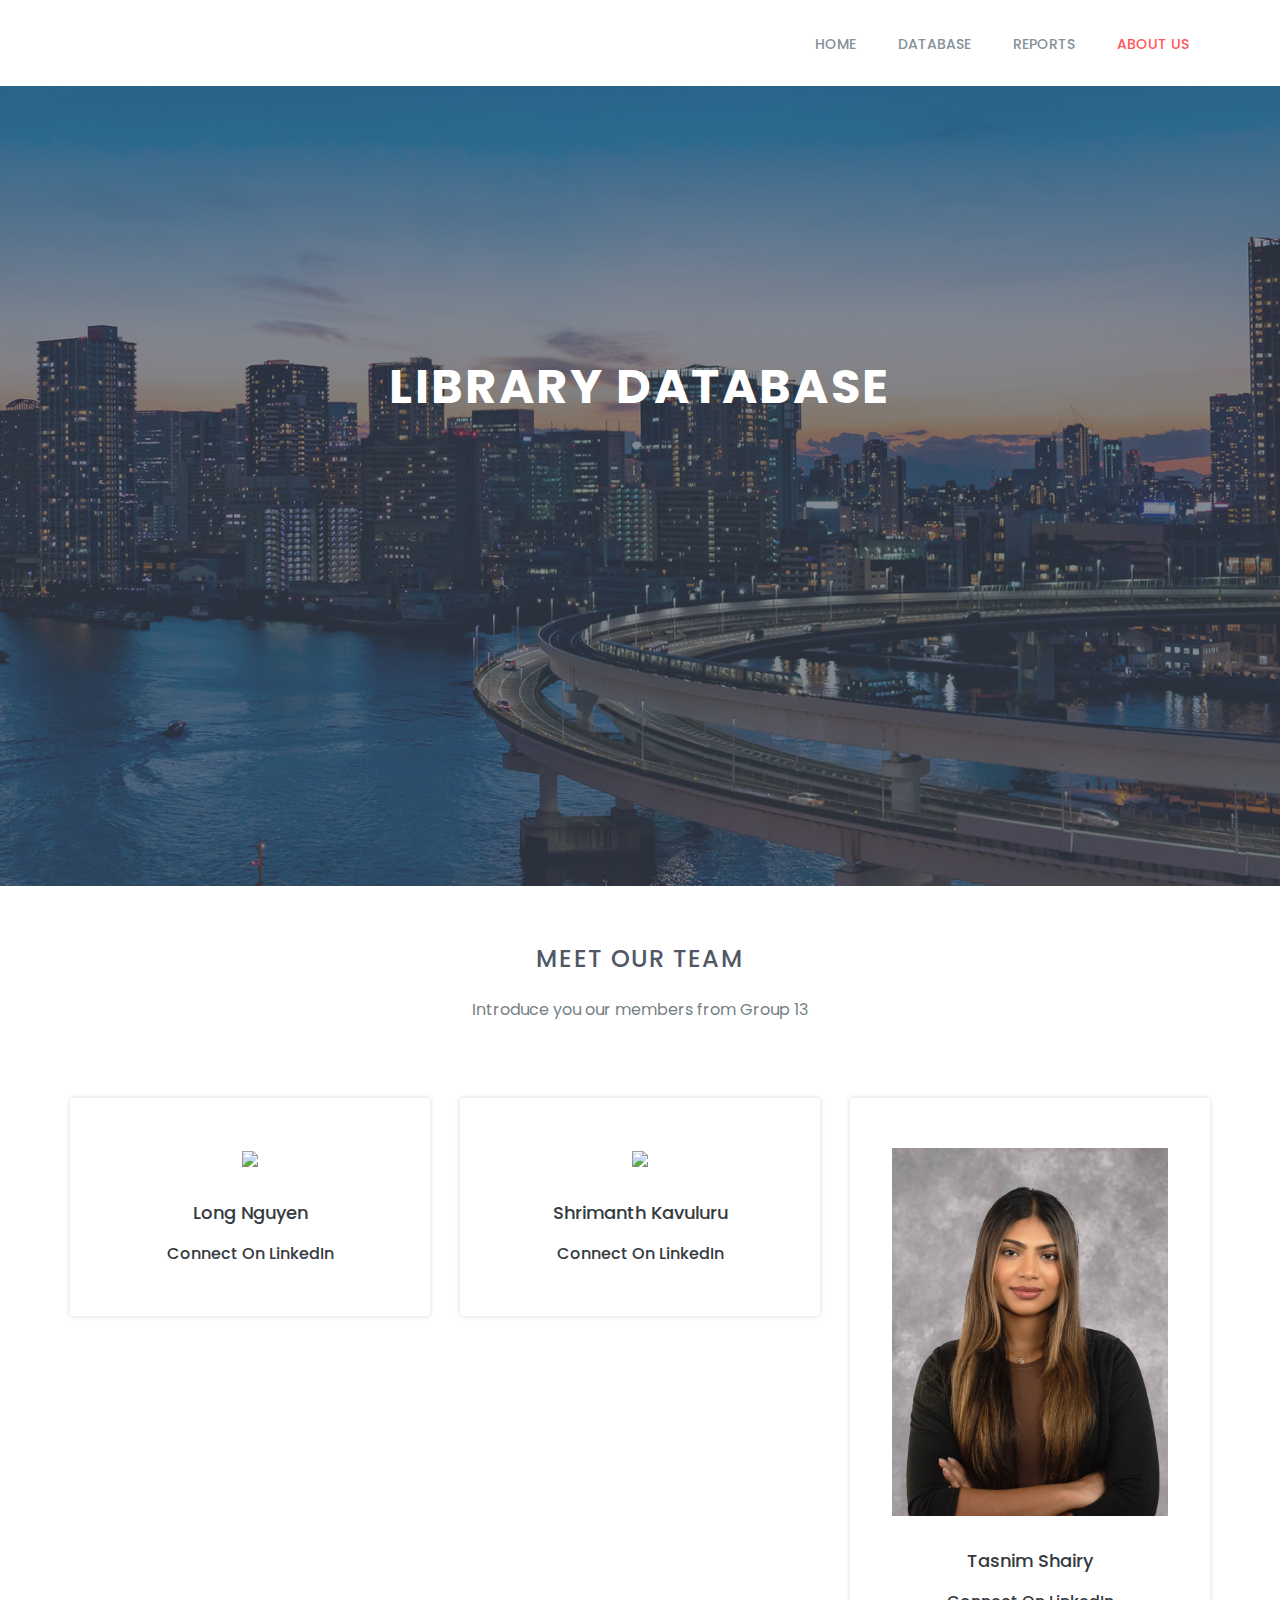
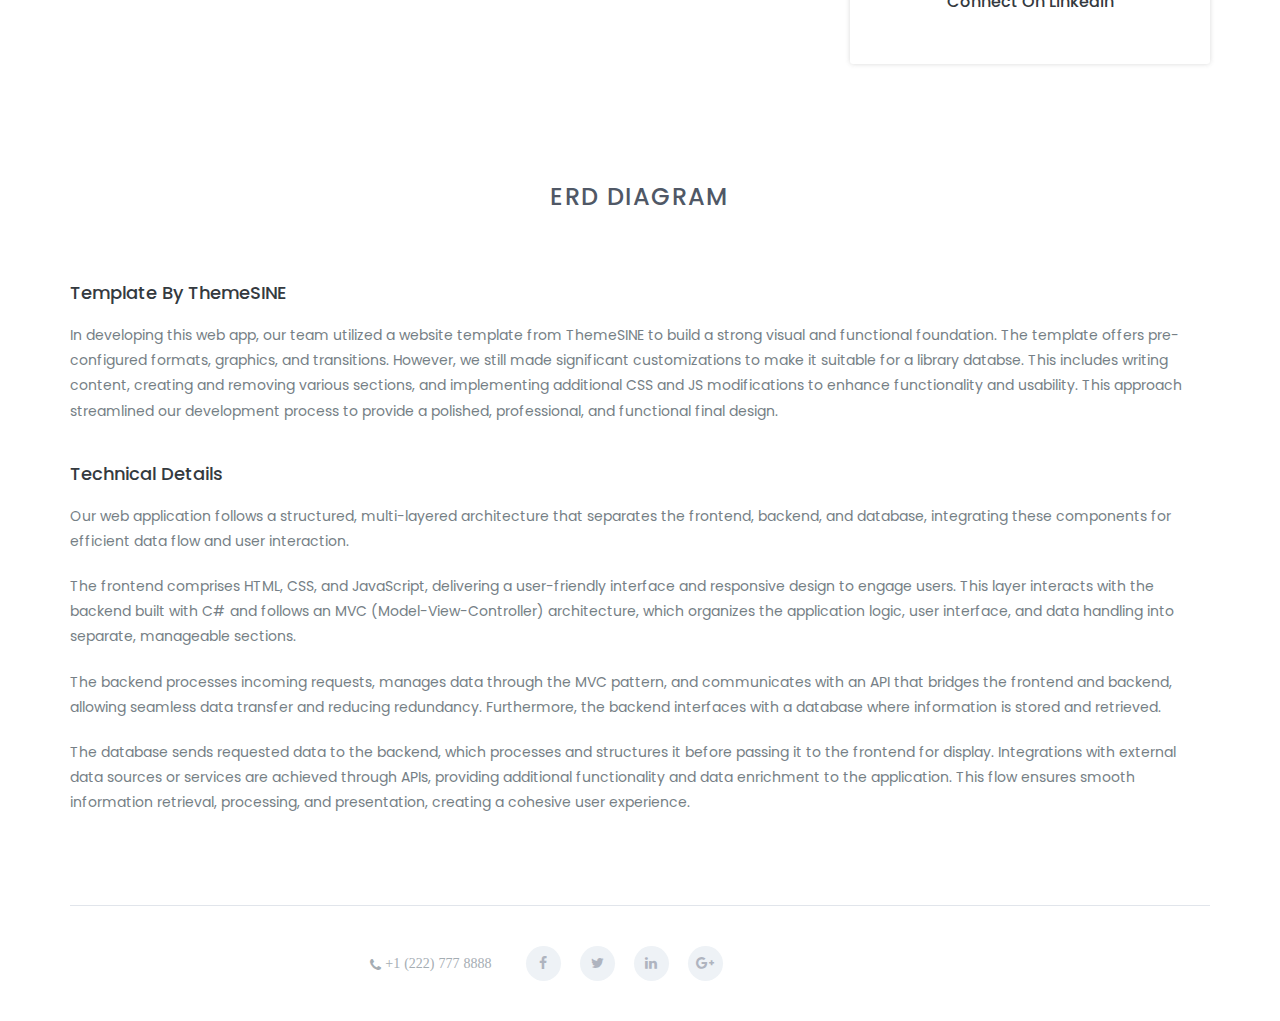
==== LibraryWebApp/about.html @ 7b9d499a "About Us page + updates on app.js" ====
<!doctype html>
<html class="no-js" lang="en">

<head>
	<!-- meta data -->
	<meta charset="utf-8">
	<meta http-equiv="X-UA-Compatible" content="IE=edge">
	<meta name="viewport" content="width=device-width, initial-scale=1">
	<!-- The above 3 meta tags *must* come first in the head; any other head content must come *after* these tags -->
	<!--font-family-->
	<link href="https://fonts.googleapis.com/css?family=Poppins:100,100i,200,200i,300,300i,400,400i,500,500i,600,600i,700,700i,800,800i,900,900i" rel="stylesheet">

	<!-- title of site -->
	<title>About Us</title>

	<!-- For favicon png -->
	<link rel="shortcut icon" type="image/icon" href="assets/logo/favicon.png" />

	<!--font-awesome.min.css-->
	<link rel="stylesheet" href="assets/css/font-awesome.min.css">

	<!--linear icon css-->
	<link rel="stylesheet" href="assets/css/linearicons.css">

	<!--animate.css-->
	<link rel="stylesheet" href="assets/css/animate.css">

	<!--flaticon.css-->
	<link rel="stylesheet" href="assets/css/flaticon.css">

	<!--slick.css-->
	<link rel="stylesheet" href="assets/css/slick.css">
	<link rel="stylesheet" href="assets/css/slick-theme.css">

	<!--bootstrap.min.css-->
	<link rel="stylesheet" href="assets/css/bootstrap.min.css">

	<!-- bootsnav -->
	<link rel="stylesheet" href="assets/css/bootsnav.css">

	<!--style.css-->
	<link rel="stylesheet" href="assets/css/style.css">

	<!--responsive.css-->
	<link rel="stylesheet" href="assets/css/responsive.css">

</head>
	
	<body>
		<!-- top-area Start -->
		<section class="top-area">
			<div class="header-area">
				<!-- Start Navigation -->
			    <nav class="navbar navbar-default bootsnav  navbar-sticky navbar-scrollspy"  data-minus-value-desktop="70" data-minus-value-mobile="55" data-speed="1000">

			        <div class="container">
			            <!-- Collect the nav links, forms, and other content for toggling -->
			            <div class="collapse navbar-collapse menu-ui-design" id="navbar-menu">
			                <ul class="nav navbar-nav navbar-right" data-in="fadeInDown" data-out="fadeOutUp">
			                    <li><a href="index.html">home</a></li>
			                    <li><a href="#">database</a></li>
			                    <li><a href="charts.html">reports</a></li>
			                    <li class=" scroll active"><a href="#home">about us</a></li>
			                </ul><!--/.nav -->
			            </div><!-- /.navbar-collapse -->
			        </div><!--/.container-->
			    </nav><!--/nav-->
			    <!-- End Navigation -->
			</div><!--/.header-area-->
		    <div class="clearfix"></div>

		</section>
		<!-- top-area End -->

		<!--welcome-hero start -->
		<section id="home" class="welcome-hero">
			<div class="container">
				<div class="welcome-hero-txt">
					<h2>hillsborough</h2>
					<h3>library database</h3>
					<br /><br /><br /><br />
					<h2>about us</h2>
					<p>Group 13: Long, Shrimanth, Shai</p>
				</div>
			</div>

		</section>
		<!--welcome-hero end -->

		<!--works start -->
		<section id="works" class="works">
			<div class="container">
				<div class="section-header">
					<br /><br /><br />
					<h2>meet our team</h2>
					<p>Introduce you our members from Group 13</p>
				</div><!--/.section-header-->
				<div class="works-content">
					<div class="row">
						<div class="col-md-4 col-sm-6">
							<div class="single-how-works">
								<img src="assets/images/Long_Nguyen_headshot.jpg">
								<h2><a>long nguyen</a></h2>
								<a href="https://www.linkedin.com/in/long-nguyen-4583791a2/">connect on linkedIn</a>
							</div>
						</div>
						<div class="col-md-4 col-sm-6">
							<div class="single-how-works">
								<img src="assets/images/Long_Nguyen_headshot.jpg" />
								<h2><a>shrimanth kavuluru</a></h2>
								<a href="https://www.linkedin.com/in/long-nguyen-4583791a2/">connect on linkedIn</a>
							</div>
						</div>
						<div class="col-md-4 col-sm-6">
							<div class="single-how-works">
								<img src="assets/images/Tasnim_Shai_headshot.jpg" />
								<h2><a>tasnim shairy</a></h2>
								<a href="https://www.linkedin.com/in/long-nguyen-4583791a2/">connect on linkedIn</a>
							</div>
						</div>
					</div>
				</div>
			</div><!--/.container-->
		</section>
		<!--works end -->

		<!--details start-->
		<section id="details" class="works">
			<div class="container">
				<div class="section-header">
					<h2>erd diagram</h2>
				</div><!--/.section header-->
				<div class="works-content">
					<h2>template by themeSINE</h2>
					<br />
					<p>
						In developing this web app, our team utilized a website template from ThemeSINE to build a strong visual and functional foundation.
						The template offers pre-configured formats, graphics, and transitions. However, we still made significant customizations 
						to make it suitable for a library databse. This includes writing content, creating and removing various sections,
						and implementing additional CSS and JS modifications to enhance functionality and usability. 
						This approach streamlined our development process to provide a polished, professional, and functional final design.
					</p>
					<br /><br />
					<h2>technical details</h2>
					<br />
					<p>
						Our web application follows a structured, multi-layered architecture that separates the frontend, backend, and database,
						integrating these components for efficient data flow and user interaction.
					</p><br />
					<p>
						The frontend comprises HTML, CSS, and JavaScript, delivering a user-friendly interface and responsive design to engage users. This layer interacts with the backend built with C# 
						and follows an MVC (Model-View-Controller) architecture, which organizes the application logic, user interface, and data handling into separate, manageable sections.
					</p><br />
					<p>
						The backend processes incoming requests, manages data through the MVC pattern, and communicates with an API that bridges 
						the frontend and backend, allowing seamless data transfer and reducing redundancy. Furthermore, the backend interfaces with a database
						where information is stored and retrieved. 
					</p><br />
					<p>
						The database sends requested data to the backend, which processes and structures it before passing
						it to the frontend for display. Integrations with external data sources or services are achieved through APIs, providing additional
						functionality and data enrichment to the application. This flow ensures smooth information retrieval, processing, and presentation, 
						creating a cohesive user experience.
					</p>

				</div>
			</div>
		</section>
		<!--details end-->

		<!--footer start-->
		<footer id="footer"  class="footer">
			<div class="container">
				<div class="hm-footer-copyright">
					<div class="row">
						<div class="col-sm-7">
							<div class="footer-social">
								<span><i class="fa fa-phone"> +1  (222) 777 8888</i></span>
								<a href="#"><i class="fa fa-facebook"></i></a>	
								<a href="#"><i class="fa fa-twitter"></i></a>
								<a href="#"><i class="fa fa-linkedin"></i></a>
								<a href="#"><i class="fa fa-google-plus"></i></a>
							</div>
						</div>
					</div>
				</div><!--/.hm-footer-copyright-->
			</div><!--/.container-->

			<div id="scroll-Top">
				<div class="return-to-top">
					<i class="fa fa-angle-up " id="scroll-top" data-toggle="tooltip" data-placement="top" title="" data-original-title="Back to Top" aria-hidden="true"></i>
				</div>
				
			</div><!--/.scroll-Top-->
			
        </footer>
		<!--footer end-->
		
		<!-- Include all js compiled plugins (below), or include individual files as needed -->

		<script src="assets/js/jquery.js"></script>
        
        <!--modernizr.min.js-->
        <script src="https://cdnjs.cloudflare.com/ajax/libs/modernizr/2.8.3/modernizr.min.js"></script>
		
		<!--bootstrap.min.js-->
        <script src="assets/js/bootstrap.min.js"></script>
		
		<!-- bootsnav js -->
		<script src="assets/js/bootsnav.js"></script>

        <!--feather.min.js-->
        <script  src="assets/js/feather.min.js"></script>

        <!-- counter js -->
		<script src="assets/js/jquery.counterup.min.js"></script>
		<script src="assets/js/waypoints.min.js"></script>

        <!--slick.min.js-->
        <script src="assets/js/slick.min.js"></script>

		<script src="https://cdnjs.cloudflare.com/ajax/libs/jquery-easing/1.4.1/jquery.easing.min.js"></script>
		     
        <!--Custom JS-->
        <script src="assets/js/custom.js"></script>
        
    </body>
	
</html>
---- LibraryWebApp/assets/css/linearicons.css ----
@font-face {
	font-family: 'Linearicons-Free';
	src:url('../fonts/Linearicons-Free.eot?w118d');
	src:url('../fonts/Linearicons-Free.eot?#iefixw118d') format('embedded-opentype'),
		url('../fonts/Linearicons-Free.woff2?w118d') format('woff2'),
		url('../fonts/Linearicons-Free.woff?w118d') format('woff'),
		url('../fonts/Linearicons-Free.ttf?w118d') format('truetype'),
		url('../fonts/Linearicons-Free.svg?w118d#Linearicons-Free') format('svg');
	font-weight: normal;
	font-style: normal;
}

.lnr {
	font-family: 'Linearicons-Free';
	speak: none;
	font-style: normal;
	font-weight: normal;
	font-variant: normal;
	text-transform: none;
	line-height: 1;

	/* Better Font Rendering =========== */
	-webkit-font-smoothing: antialiased;
	-moz-osx-font-smoothing: grayscale;
}

.lnr-home:before {
	content: "\e800";
}
.lnr-apartment:before {
	content: "\e801";
}
.lnr-pencil:before {
	content: "\e802";
}
.lnr-magic-wand:before {
	content: "\e803";
}
.lnr-drop:before {
	content: "\e804";
}
.lnr-lighter:before {
	content: "\e805";
}
.lnr-poop:before {
	content: "\e806";
}
.lnr-sun:before {
	content: "\e807";
}
.lnr-moon:before {
	content: "\e808";
}
.lnr-cloud:before {
	content: "\e809";
}
.lnr-cloud-upload:before {
	content: "\e80a";
}
.lnr-cloud-download:before {
	content: "\e80b";
}
.lnr-cloud-sync:before {
	content: "\e80c";
}
.lnr-cloud-check:before {
	content: "\e80d";
}
.lnr-database:before {
	content: "\e80e";
}
.lnr-lock:before {
	content: "\e80f";
}
.lnr-cog:before {
	content: "\e810";
}
.lnr-trash:before {
	content: "\e811";
}
.lnr-dice:before {
	content: "\e812";
}
.lnr-heart:before {
	content: "\e813";
}
.lnr-star:before {
	content: "\e814";
}
.lnr-star-half:before {
	content: "\e815";
}
.lnr-star-empty:before {
	content: "\e816";
}
.lnr-flag:before {
	content: "\e817";
}
.lnr-envelope:before {
	content: "\e818";
}
.lnr-paperclip:before {
	content: "\e819";
}
.lnr-inbox:before {
	content: "\e81a";
}
.lnr-eye:before {
	content: "\e81b";
}
.lnr-printer:before {
	content: "\e81c";
}
.lnr-file-empty:before {
	content: "\e81d";
}
.lnr-file-add:before {
	content: "\e81e";
}
.lnr-enter:before {
	content: "\e81f";
}
.lnr-exit:before {
	content: "\e820";
}
.lnr-graduation-hat:before {
	content: "\e821";
}
.lnr-license:before {
	content: "\e822";
}
.lnr-music-note:before {
	content: "\e823";
}
.lnr-film-play:before {
	content: "\e824";
}
.lnr-camera-video:before {
	content: "\e825";
}
.lnr-camera:before {
	content: "\e826";
}
.lnr-picture:before {
	content: "\e827";
}
.lnr-book:before {
	content: "\e828";
}
.lnr-bookmark:before {
	content: "\e829";
}
.lnr-user:before {
	content: "\e82a";
}
.lnr-users:before {
	content: "\e82b";
}
.lnr-shirt:before {
	content: "\e82c";
}
.lnr-store:before {
	content: "\e82d";
}
.lnr-cart:before {
	content: "\e82e";
}
.lnr-tag:before {
	content: "\e82f";
}
.lnr-phone-handset:before {
	content: "\e830";
}
.lnr-phone:before {
	content: "\e831";
}
.lnr-pushpin:before {
	content: "\e832";
}
.lnr-map-marker:before {
	content: "\e833";
}
.lnr-map:before {
	content: "\e834";
}
.lnr-location:before {
	content: "\e835";
}
.lnr-calendar-full:before {
	content: "\e836";
}
.lnr-keyboard:before {
	content: "\e837";
}
.lnr-spell-check:before {
	content: "\e838";
}
.lnr-screen:before {
	content: "\e839";
}
.lnr-smartphone:before {
	content: "\e83a";
}
.lnr-tablet:before {
	content: "\e83b";
}
.lnr-laptop:before {
	content: "\e83c";
}
.lnr-laptop-phone:before {
	content: "\e83d";
}
.lnr-power-switch:before {
	content: "\e83e";
}
.lnr-bubble:before {
	content: "\e83f";
}
.lnr-heart-pulse:before {
	content: "\e840";
}
.lnr-construction:before {
	content: "\e841";
}
.lnr-pie-chart:before {
	content: "\e842";
}
.lnr-chart-bars:before {
	content: "\e843";
}
.lnr-gift:before {
	content: "\e844";
}
.lnr-diamond:before {
	content: "\e845";
}
.lnr-linearicons:before {
	content: "\e846";
}
.lnr-dinner:before {
	content: "\e847";
}
.lnr-coffee-cup:before {
	content: "\e848";
}
.lnr-leaf:before {
	content: "\e849";
}
.lnr-paw:before {
	content: "\e84a";
}
.lnr-rocket:before {
	content: "\e84b";
}
.lnr-briefcase:before {
	content: "\e84c";
}
.lnr-bus:before {
	content: "\e84d";
}
.lnr-car:before {
	content: "\e84e";
}
.lnr-train:before {
	content: "\e84f";
}
.lnr-bicycle:before {
	content: "\e850";
}
.lnr-wheelchair:before {
	content: "\e851";
}
.lnr-select:before {
	content: "\e852";
}
.lnr-earth:before {
	content: "\e853";
}
.lnr-smile:before {
	content: "\e854";
}
.lnr-sad:before {
	content: "\e855";
}
.lnr-neutral:before {
	content: "\e856";
}
.lnr-mustache:before {
	content: "\e857";
}
.lnr-alarm:before {
	content: "\e858";
}
.lnr-bullhorn:before {
	content: "\e859";
}
.lnr-volume-high:before {
	content: "\e85a";
}
.lnr-volume-medium:before {
	content: "\e85b";
}
.lnr-volume-low:before {
	content: "\e85c";
}
.lnr-volume:before {
	content: "\e85d";
}
.lnr-mic:before {
	content: "\e85e";
}
.lnr-hourglass:before {
	content: "\e85f";
}
.lnr-undo:before {
	content: "\e860";
}
.lnr-redo:before {
	content: "\e861";
}
.lnr-sync:before {
	content: "\e862";
}
.lnr-history:before {
	content: "\e863";
}
.lnr-clock:before {
	content: "\e864";
}
.lnr-download:before {
	content: "\e865";
}
.lnr-upload:before {
	content: "\e866";
}
.lnr-enter-down:before {
	content: "\e867";
}
.lnr-exit-up:before {
	content: "\e868";
}
.lnr-bug:before {
	content: "\e869";
}
.lnr-code:before {
	content: "\e86a";
}
.lnr-link:before {
	content: "\e86b";
}
.lnr-unlink:before {
	content: "\e86c";
}
.lnr-thumbs-up:before {
	content: "\e86d";
}
.lnr-thumbs-down:before {
	content: "\e86e";
}
.lnr-magnifier:before {
	content: "\e86f";
}
.lnr-cross:before {
	content: "\e870";
}
.lnr-menu:before {
	content: "\e871";
}
.lnr-list:before {
	content: "\e872";
}
.lnr-chevron-up:before {
	content: "\e873";
}
.lnr-chevron-down:before {
	content: "\e874";
}
.lnr-chevron-left:before {
	content: "\e875";
}
.lnr-chevron-right:before {
	content: "\e876";
}
.lnr-arrow-up:before {
	content: "\e877";
}
.lnr-arrow-down:before {
	content: "\e878";
}
.lnr-arrow-left:before {
	content: "\e879";
}
.lnr-arrow-right:before {
	content: "\e87a";
}
.lnr-move:before {
	content: "\e87b";
}
.lnr-warning:before {
	content: "\e87c";
}
.lnr-question-circle:before {
	content: "\e87d";
}
.lnr-menu-circle:before {
	content: "\e87e";
}
.lnr-checkmark-circle:before {
	content: "\e87f";
}
.lnr-cross-circle:before {
	content: "\e880";
}
.lnr-plus-circle:before {
	content: "\e881";
}
.lnr-circle-minus:before {
	content: "\e882";
}
.lnr-arrow-up-circle:before {
	content: "\e883";
}
.lnr-arrow-down-circle:before {
	content: "\e884";
}
.lnr-arrow-left-circle:before {
	content: "\e885";
}
.lnr-arrow-right-circle:before {
	content: "\e886";
}
.lnr-chevron-up-circle:before {
	content: "\e887";
}
.lnr-chevron-down-circle:before {
	content: "\e888";
}
.lnr-chevron-left-circle:before {
	content: "\e889";
}
.lnr-chevron-right-circle:before {
	content: "\e88a";
}
.lnr-crop:before {
	content: "\e88b";
}
.lnr-frame-expand:before {
	content: "\e88c";
}
.lnr-frame-contract:before {
	content: "\e88d";
}
.lnr-layers:before {
	content: "\e88e";
}
.lnr-funnel:before {
	content: "\e88f";
}
.lnr-text-format:before {
	content: "\e890";
}
.lnr-text-format-remove:before {
	content: "\e891";
}
.lnr-text-size:before {
	content: "\e892";
}
.lnr-bold:before {
	content: "\e893";
}
.lnr-italic:before {
	content: "\e894";
}
.lnr-underline:before {
	content: "\e895";
}
.lnr-strikethrough:before {
	content: "\e896";
}
.lnr-highlight:before {
	content: "\e897";
}
.lnr-text-align-left:before {
	content: "\e898";
}
.lnr-text-align-center:before {
	content: "\e899";
}
.lnr-text-align-right:before {
	content: "\e89a";
}
.lnr-text-align-justify:before {
	content: "\e89b";
}
.lnr-line-spacing:before {
	content: "\e89c";
}
.lnr-indent-increase:before {
	content: "\e89d";
}
.lnr-indent-decrease:before {
	content: "\e89e";
}
.lnr-pilcrow:before {
	content: "\e89f";
}
.lnr-direction-ltr:before {
	content: "\e8a0";
}
.lnr-direction-rtl:before {
	content: "\e8a1";
}
.lnr-page-break:before {
	content: "\e8a2";
}
.lnr-sort-alpha-asc:before {
	content: "\e8a3";
}
.lnr-sort-amount-asc:before {
	content: "\e8a4";
}
.lnr-hand:before {
	content: "\e8a5";
}
.lnr-pointer-up:before {
	content: "\e8a6";
}
.lnr-pointer-right:before {
	content: "\e8a7";
}
.lnr-pointer-down:before {
	content: "\e8a8";
}
.lnr-pointer-left:before {
	content: "\e8a9";
}
---- LibraryWebApp/assets/css/flaticon.css ----
/*
  	Flaticon icon font: Flaticon
  	Creation date: 16/05/2018 10:21
  	*/

@font-face {
  font-family: "Flaticon";
  src: url("../fonts/Flaticon.eot");
  src: url("../fonts/Flaticon.eot?#iefix") format("embedded-opentype"),
       url("../fonts/Flaticon.woff") format("woff"),
       url("../fonts/Flaticon.ttf") format("truetype"),
       url("../fonts/Flaticon.svg#Flaticon") format("svg");
  font-weight: normal;
  font-style: normal;
}

@media screen and (-webkit-min-device-pixel-ratio:0) {
  @font-face {
    font-family: "Flaticon";
    src: url("../fonts/Flaticon.svg#Flaticon") format("svg");
  }
}

[class^="flaticon-"]:before, [class*=" flaticon-"]:before,
[class^="flaticon-"]:after, [class*=" flaticon-"]:after {   
  font-family: Flaticon;
  font-size: 20px;
  font-style: normal;
  margin-left: 0px;
}

.flaticon-placeholder:before { content: "\f100"; }
.flaticon-search:before { content: "\f101"; }
.flaticon-gps-fixed-indicator:before { content: "\f102"; }
.flaticon-list-with-dots:before { content: "\f103"; }
.flaticon-transport:before { content: "\f104"; }
.flaticon-building:before { content: "\f106"; }
.flaticon-travel:before { content: "\f107"; }
.flaticon-location-on-road:before { content: "\f109"; }
.flaticon-networking:before { content: "\f10a"; }
.flaticon-lightbulb-idea:before { content: "\f10b"; }
---- LibraryWebApp/assets/css/bootsnav.css ----
/* ==============================================================

Template name : Bootsnav - Multi Purpose Header
Categorie : Bootstrap Menu in CSS
Author : adamnurdin01
Version : v.1.2
Created : 2016-06-02
Last update : 2016-10-19

============================================================== */

/* MEGAMENU STYLE
=================================*/
nav.bootsnav .dropdown.megamenu-fw {
    position: static;
}

nav.bootsnav .container {
    position: relative;
}

nav.bootsnav .megamenu-fw .dropdown-menu {
    left: auto;
}

nav.bootsnav .megamenu-content {
    padding: 15px;
    width: 100% !important;
}

nav.bootsnav .megamenu-content .title{
    margin-top: 0;
}

nav.bootsnav .dropdown.megamenu-fw .dropdown-menu {
    left: 0;
    right: 0;
}

/* Navbar
=================================*/
nav.navbar.bootsnav{
    margin-bottom: 0;
    -moz-border-radius: 0px;
    -webkit-border-radius: 0px;
    -o-border-radius: 0px;
    border-radius: 0px;
    background-color: #fff;
    border: none;
    border-bottom: solid 1px #e0e0e0;
    z-index: 9;
}

nav.navbar.bootsnav ul.nav > li > a{
    color: #6f6f6f;
    background-color: transparent;
    outline: none;
    margin-bottom: -2px;
}

nav.navbar.bootsnav ul.nav li.megamenu-fw > a:hover,
nav.navbar.bootsnav ul.nav li.megamenu-fw > a:focus,
nav.navbar.bootsnav ul.nav li.active > a:hover,
nav.navbar.bootsnav ul.nav li.active > a:focus,
nav.navbar.bootsnav ul.nav li.active > a{
    background-color: transparent;
}

nav.navbar.bootsnav .navbar-toggle{
    background-color: #fff;
    border: none;
    padding: 0;
    font-size: 18px;
    position: relative;
    top: 5px;
}

nav.navbar.bootsnav ul.nav .dropdown-menu .dropdown-menu{
    top: 0;
    left: 100%;
}

nav.navbar.bootsnav ul.nav ul.dropdown-menu > li > a{
    white-space:normal;
}


ul.menu-col{
    padding: 0;
    margin: 0;
    list-style: none;
}

ul.menu-col li a{
    color: #6f6f6f;
}

ul.menu-col li a:hover,
ul.menu-col li a:focus{
    text-decoration: none;
}

/* Navbar Full
=================================*/
nav.bootsnav.navbar-full{
    padding-bottom: 10px;
    padding-top: 10px;
}

nav.bootsnav.navbar-full .navbar-header{
    display: block;
    width: 100%;
}

nav.bootsnav.navbar-full .navbar-toggle{
    display: inline-block;
    margin-right: 0;
    position: relative;
    top: 0;
    font-size: 30px;
    -webkit-transition: all 1s ease-in-out;
	-moz-transition: all 1s ease-in-out;
	-o-transition: all 1s ease-in-out;
	-ms-transition: all 1s ease-in-out;
	transition: all 1s ease-in-out;
}

nav.bootsnav.navbar-full .navbar-collapse{
    position: fixed;
    width: 100%;
    height: 100% !important;
    top: 0;
    left: 0;
    padding: 0;
    display: none !important;
    z-index: 9;
}

nav.bootsnav.navbar-full .navbar-collapse.in{
    display: block !important;
}

nav.bootsnav.navbar-full .navbar-collapse .nav-full{
    overflow: auto;
}

nav.bootsnav.navbar-full .navbar-collapse .wrap-full-menu{
    display: table-cell;
    vertical-align: middle;
    background-color: #fff;
    overflow: auto;
}

nav.bootsnav.navbar-full .navbar-collapse .nav-full::-webkit-scrollbar {
    width: 0;
}

nav.bootsnav.navbar-full .navbar-collapse .nav-full::-moz-scrollbar {
    width: 0;
}

nav.bootsnav.navbar-full .navbar-collapse .nav-full::-ms-scrollbar {
    width: 0;
}

nav.bootsnav.navbar-full .navbar-collapse .nav-full::-o-scrollbar {
    width: 0;
}


nav.bootsnav.navbar-full .navbar-collapse ul.nav{
    display: block;
    width: 100%;
    overflow: auto;
}

nav.bootsnav.navbar-full .navbar-collapse ul.nav a:hover,
nav.bootsnav.navbar-full .navbar-collapse ul.nav a:focus,
nav.bootsnav.navbar-full .navbar-collapse ul.nav a{
    background-color: transparent;
}

nav.bootsnav.navbar-full .navbar-collapse ul.nav > li{
    float: none;
    display: block;
    text-align: center;
}

nav.bootsnav.navbar-full .navbar-collapse ul.nav > li > a{
    display: table;
    margin: auto;
    text-transform: uppercase;
    font-weight: bold;
    letter-spacing: 2px;
    font-size: 24px;
    padding: 10px 15px;
}

li.close-full-menu > a{
    padding-top: 0px;
    padding-bottom: 0px;
}

li.close-full-menu{
    padding-top: 30px;
    padding-bottom: 30px;
}

/* Atribute Navigation
=================================*/
.attr-nav{
    float: right;
    display: inline-block;
    margin-left: 13px;
    margin-right: -15px;
}

.attr-nav > ul{
    padding: 0;
    margin: 0 0 -7px 0;
    list-style: none;
    display: inline-block;
}

.attr-nav > ul > li{
    float: left;
    display: block;
}

.attr-nav > ul > li > a{
    color: #6f6f6f;
    display: block;
    padding: 28px 15px;
    position: relative;
}

.attr-nav > ul > li > a span.badge{
    position: absolute;
    top: 50%;
    margin-top: -15px;
    right: 5px;
    font-size: 10px;
    padding: 0;
    width: 15px;
    height: 15px;
    padding-top: 2px;
}

.attr-nav > ul > li.dropdown ul.dropdown-menu{
    -moz-border-radius: 0px;
    -webkit-border-radius: 0px;
    -o-border-radius: 0px;
    border-radius: 0px;
    -moz-box-shadow: 0px 0px 0px;
    -webkit-box-shadow: 0px 0px 0px;
    -o-box-shadow: 0px 0px 0px;
    box-shadow: 0px 0px 0px;
    border: solid 1px #e0e0e0;
}

ul.cart-list{
    padding: 0 !important;
    width: 250px !important;
}

ul.cart-list > li{
    position: relative;
    border-bottom: solid 1px #efefef;
    padding: 15px 15px 23px 15px !important;
}

ul.cart-list > li > a.photo{
    padding: 0 !important;
    margin-right: 15px;
    float: left;
    display: block;
    width: 50px;
    height: 50px;
    left: 15px;
    top: 15px;
}

ul.cart-list > li img{
    width: 50px;
    height: 50px;
    border: solid 1px #efefef;
}

ul.cart-list > li > h6{
    margin: 0;
}

ul.cart-list > li > h6 > a.photo{
    padding: 0 !important;
    display: block;
}

ul.cart-list > li > p{
    margin-bottom: 0;
}

ul.cart-list > li.total{
    background-color: #f5f5f5;
    padding-bottom: 15px !important;
}

ul.cart-list > li.total > .btn{
    display: inline-block;
    border-bottom: solid 1px #efefef;
}

ul.cart-list > li .price{
    font-weight: bold;
}

ul.cart-list > li.total > span{
    padding-top: 8px;
}

/* Top Search
=================================*/
.top-search{
    background-color: #333;
    padding: 10px 0;
    display: none;
}

.top-search input.form-control{
    background-color: transparent;
    border: none;
    -moz-box-shadow: 0px 0px 0px;
    -webkit-box-shadow: 0px 0px 0px;
    -o-box-shadow: 0px 0px 0px;
    box-shadow: 0px 0px 0px;
    color: #fff;
    height: 40px;
    padding: 0 15px;
}

.top-search .input-group-addon{
    background-color: transparent;
    border: none;
    color: #fff;
    padding-left: 0;
    padding-right: 0;
}

.top-search .input-group-addon.close-search{
    cursor: pointer;
}

/* Side Menu
=================================*/
body{
    -webkit-transition: all 0.3s ease-in-out;
	-moz-transition: all 0.3s ease-in-out;
	-o-transition: all 0.3s ease-in-out;
	-ms-transition: all 0.3s ease-in-out;
	transition: all 0.3s ease-in-out;
}

body.on-side{
    margin-left: -280px;
}

.side{
    position: fixed;
    overflow-y: auto;
    top: 0;
    right: -280px;
    width: 280px;
    padding: 25px 30px;
    height: 100%;
    display: block;
    background-color: #333;
    -webkit-transition: all 0.3s ease-in-out;
	-moz-transition: all 0.3s ease-in-out;
	-o-transition: all 0.3s ease-in-out;
	-ms-transition: all 0.3s ease-in-out;
	transition: all 0.3s ease-in-out;
    z-index: 9;
}

.side.on{
    right: 0;
}

.side .close-side{
    float: right;
    color: #fff;
    position: relative;
    z-index: 2;
    font-size: 16px;
}

.side .widget{
    position: relative;
    z-index: 1;
    margin-bottom: 25px;
}

.side .widget .title{
    color: #fff;
    margin-bottom: 15px;
}

.side .widget ul.link{
    padding: 0;
    margin: 0;
    list-style: none;
}

.side .widget ul.link li a{
    color: #9f9f9f;
    letter-spacing: 1px;
}

.side .widget ul.link li a:focus,
.side .widget ul.link li a:hover{
    color: #fff;
    text-decoration: none;
}

/* Share
=================================*/
nav.navbar.bootsnav .share{
    padding: 0 30px;
    margin-bottom: 30px;
}

nav.navbar.bootsnav .share ul{
    display: inline-block;
    padding: 0;
    margin: 0 0 -7px 0;
    list-style: none;
}

nav.navbar.bootsnav .share ul > li{
    float: left;
    display: block;
    margin-right: 5px;
}

nav.navbar.bootsnav .share ul > li > a{
    display: table-cell;
    vertical-align: middle;
    text-align: center;
    width: 35px;
    height: 35px;
    -moz-border-radius: 50%;
    -webkit-border-radius: 50%;
    -o-border-radius: 50%;
    border-radius: 50%;
    background-color: #cfcfcf;
    color: #fff;
}

/* Transparent
=================================*/
nav.navbar.bootsnav.navbar-fixed{
    position: fixed;
    display: block;
    width: 100%;
}

nav.navbar.bootsnav.no-background{
    -webkit-transition: all 1s ease-in-out;
	-moz-transition: all 1s ease-in-out;
	-o-transition: all 1s ease-in-out;
	-ms-transition: all 1s ease-in-out;
	transition: all 1s ease-in-out;
}

/* Navbar Sticky
=================================*/
.wrap-sticky{
    position: relative;
    -webkit-transition: all 0.3s ease-in-out;
	-moz-transition: all 0.3s ease-in-out;
	-o-transition: all 0.3s ease-in-out;
	-ms-transition: all 0.3s ease-in-out;
	transition: all 0.3s ease-in-out;
}

.wrap-sticky nav.navbar.bootsnav{
    position: absolute;
    width: 100%;
    left: 0;
    top: 0;
}

.wrap-sticky nav.navbar.bootsnav.sticked{
    position: fixed;
    -webkit-transition: all 0.2s ease-in-out;
	-moz-transition: all 0.2s ease-in-out;
	-o-transition: all 0.2s ease-in-out;
	-ms-transition: all 0.2s ease-in-out;
	transition: all 0.2s ease-in-out;
}

body.on-side .wrap-sticky nav.navbar.bootsnav.sticked{
    left: -280px;
}

/* Navbar Responsive
=================================*/
@media (min-width: 1024px) and (max-width:1400px) {
    body.wrap-nav-sidebar .wrapper .container{
        width: 100%;
        padding-left: 30px;
        padding-right: 30px;
    }
}

@media (min-width: 1024px) {
    /* General Navbar
    =================================*/
    nav.navbar.bootsnav ul.nav .dropdown-menu .dropdown-menu{
        margin-top: -2px;
    }

    nav.navbar.bootsnav ul.nav.navbar-right .dropdown-menu .dropdown-menu{
        left: -200px;
    }
    
    nav.navbar.bootsnav ul.nav > li > a{
        padding: 30px 15px;
        font-weight: 600;
    }
    
    nav.navbar.bootsnav ul.nav > li.dropdown > a.dropdown-toggle:after{
        font-family: 'FontAwesome';
        content: "\f0d7";
        margin-left: 5px;
        margin-top: 2px;
    }
    
    nav.navbar.bootsnav li.dropdown ul.dropdown-menu{
        -moz-box-shadow: 0px 0px 0px;
        -webkit-box-shadow: 0px 0px 0px;
        -o-box-shadow: 0px 0px 0px;
        box-shadow: 0px 0px 0px;
        -moz-border-radius: 0px;
        -webkit-border-radius: 0px;
        -o-border-radius: 0px;
        border-radius: 0px;
        padding: 0;
        width: 200px;
        background: #fff;
        border: solid 1px #e0e0e0;
        border-top: solid 5px;
    }
    
    nav.navbar.bootsnav li.dropdown ul.dropdown-menu > li a:hover,
    nav.navbar.bootsnav li.dropdown ul.dropdown-menu > li a:hover{
        background-color: transparent;
    }
    
    nav.navbar.bootsnav li.dropdown ul.dropdown-menu > li > a{
        padding: 10px 15px;
        border-bottom: solid 1px #eee;
        color: #6f6f6f;
    }
    
    nav.navbar.bootsnav li.dropdown ul.dropdown-menu > li:last-child > a{
        border-bottom: none;
    }
    
    nav.navbar.bootsnav ul.navbar-right li.dropdown ul.dropdown-menu li a{
        text-align: right;
    }
    
    nav.navbar.bootsnav li.dropdown ul.dropdown-menu li.dropdown > a.dropdown-toggle:before{
        font-family: 'FontAwesome';
        float: right;
        content: "\f105";
        margin-top: 0;
    }
    
    nav.navbar.bootsnav ul.navbar-right li.dropdown ul.dropdown-menu li.dropdown > a.dropdown-toggle:before{
        font-family: 'FontAwesome';
        float: left;
        content: "\f104";
        margin-top: 0;
    }
    
    nav.navbar.bootsnav li.dropdown ul.dropdown-menu ul.dropdown-menu{
        top: -3px;
    }
    
    nav.navbar.bootsnav ul.dropdown-menu.megamenu-content{
        padding: 0 15px !important;
    }
    
    nav.navbar.bootsnav ul.dropdown-menu.megamenu-content > li{
       padding: 25px 0 20px;
    }
    
    nav.navbar.bootsnav ul.dropdown-menu.megamenu-content.tabbed{
        padding: 0;
    }
    
    nav.navbar.bootsnav ul.dropdown-menu.megamenu-content.tabbed > li{
        padding: 0;
    }
    
    nav.navbar.bootsnav ul.dropdown-menu.megamenu-content .col-menu{
        padding: 0 30px;
        margin: 0 -0.5px;
        border-left: solid 1px #f0f0f0;
        border-right: solid 1px #f0f0f0;
    }
    
    nav.navbar.bootsnav ul.dropdown-menu.megamenu-content .col-menu:first-child{
        border-left: none;
    }
    
    nav.navbar.bootsnav ul.dropdown-menu.megamenu-content .col-menu:last-child{
        border-right: none;
    }
    
    nav.navbar.bootsnav ul.dropdown-menu.megamenu-content .content{
        display: none;
    }
    
    nav.navbar.bootsnav ul.dropdown-menu.megamenu-content .content ul.menu-col li a{
        text-align: left;
        padding: 5px 0;
        display: block;
        width: 100%;
        margin-bottom: 0;
        border-bottom: none;
        color: #6f6f6f;
    }
    
    nav.navbar.bootsnav.on ul.dropdown-menu.megamenu-content .content{
        display: block !important;
        height: auto !important;
    }
    
    /* Navbar Transparent
    =================================*/  
    nav.navbar.bootsnav.no-background{
        background-color: transparent;
        border: none;
    }
    
    nav.navbar.bootsnav.navbar-transparent .attr-nav{
        padding-left: 15px;
        margin-left: 30px;
    }
    
    nav.navbar.bootsnav.navbar-transparent.white{
        background-color: rgba(255,255,255,0.3);
        border-bottom: solid 1px #bbb;
    }
    
    nav.navbar.navbar-inverse.bootsnav.navbar-transparent.dark,
    nav.navbar.bootsnav.navbar-transparent.dark{
        background-color: rgba(0,0,0,0.3);
        border-bottom: solid 1px #555;
    }
    
    nav.navbar.bootsnav.navbar-transparent.white .attr-nav{
        border-left: solid 1px #bbb;
    }
    
    nav.navbar.navbar-inverse.bootsnav.navbar-transparent.dark .attr-nav,
    nav.navbar.bootsnav.navbar-transparent.dark .attr-nav{
        border-left: solid 1px #555;
    }
    
    nav.navbar.bootsnav.no-background.white .attr-nav > ul > li > a,
    nav.navbar.bootsnav.navbar-transparent.white .attr-nav > ul > li > a,
    nav.navbar.bootsnav.navbar-transparent.white ul.nav > li > a,
    nav.navbar.bootsnav.no-background.white ul.nav > li > a{
        color: #fff;
    }
    
    nav.navbar.bootsnav.navbar-transparent.dark .attr-nav > ul > li > a,
    nav.navbar.bootsnav.navbar-transparent.dark ul.nav > li > a{
        color: #eee;
    }
    
    nav.navbar.bootsnav.navbar-fixed.navbar-transparent .logo-scrolled,
    nav.navbar.bootsnav.navbar-fixed.no-background .logo-scrolled{
        display: none;
    }

    nav.navbar.bootsnav.navbar-fixed.navbar-transparent .logo-display,
    nav.navbar.bootsnav.navbar-fixed.no-background .logo-display{
        display: block;
    }

    nav.navbar.bootsnav.navbar-fixed .logo-display{
        display: none;
    }

    nav.navbar.bootsnav.navbar-fixed .logo-scrolled{
        display: block;
    }
    
    /* Atribute Navigation
    =================================*/    
    .attr-nav > ul > li.dropdown ul.dropdown-menu{
        margin-top: 0;
        margin-left: 55px;
        width: 250px;
        left: -250px;
    }
    
    /* Menu Center
    =================================*/
    nav.navbar.bootsnav.menu-center .container{
        position: relative;
    }
    
    nav.navbar.bootsnav.menu-center ul.nav.navbar-center{
        float:none;
        margin: 0 auto;
        display: table;
        table-layout: fixed;
    }
    
    nav.navbar.bootsnav.menu-center .navbar-header,
    nav.navbar.bootsnav.menu-center .attr-nav{
        position: absolute;
    }
    
    nav.navbar.bootsnav.menu-center .attr-nav{
        right: 15px;
    }
    
    /* Navbar Brand top
    =================================*/
    nav.bootsnav.navbar-brand-top .navbar-header{
        display: block;
        width: 100%;
        text-align: center;
    }
    
    nav.bootsnav.navbar-brand-top ul.nav > li.dropdown > ul.dropdown-menu{
        margin-top: 2px;
    }
    
    nav.bootsnav.navbar-brand-top ul.nav > li.dropdown.megamenu-fw > ul.dropdown-menu{
        margin-top: 0;
    }
    
    nav.bootsnav.navbar-brand-top .navbar-header .navbar-brand{
        display: inline-block;
        float: none;
        margin: 0;
    }
    
    nav.bootsnav.navbar-brand-top .navbar-collapse{
        text-align: center;
    }
    
    nav.bootsnav.navbar-brand-top ul.nav{
        display: inline-block;
        float: none;
        margin: 0 0 -5px 0;
    }
    
    /* Navbar Center
    =================================*/
    nav.bootsnav.brand-center .navbar-header{
        display: block;
        width: 100%;
        position: absolute;
        text-align: center;
        top: 0;
        left: 0;
    }
    
    nav.bootsnav.brand-center .navbar-brand{
        display: inline-block;
        float: none;
    }
    
    nav.bootsnav.brand-center .navbar-collapse{
        text-align: center;
        display: inline-block;
        padding-left: 0;
        padding-right: 0;
    }
    
    nav.bootsnav.brand-center ul.nav > li.dropdown > ul.dropdown-menu{
        margin-top: 2px;
    }
    
    nav.bootsnav.brand-center ul.nav > li.dropdown.megamenu-fw > ul.dropdown-menu{
        margin-top: 0;
    }
    
    nav.bootsnav.brand-center .navbar-collapse .col-half{
        width: 50%;
        float: left;
        display: block;
    }
    
    nav.bootsnav.brand-center .navbar-collapse .col-half.left{
        text-align: right;
        padding-right: 100px;
    }
    
    nav.bootsnav.brand-center .navbar-collapse .col-half.right{
        text-align: left;
        padding-left: 100px;
    }
    
    nav.bootsnav.brand-center ul.nav{
        float: none !important;
        margin-bottom: -5px !important;
        display: inline-block !important;
    }
    
    nav.bootsnav.brand-center ul.nav.navbar-right{
        margin: 0;
    }
    
    nav.bootsnav.brand-center.center-side .navbar-collapse .col-half.left{
        text-align: left;
        padding-right: 100px;
    }
    
    nav.bootsnav.brand-center.center-side .navbar-collapse .col-half.right{
        text-align: right;
        padding-left: 100px;
    }
    
    /* Navbar Sidebar
    =================================*/
    body.wrap-nav-sidebar .wrapper{
        padding-left: 260px; 
        overflow-x: hidden;
    }

    nav.bootsnav.navbar-sidebar{
        position: fixed;
        width: 260px;
        overflow: hidden;
        left: 0;
        padding: 0  0 0 0 !important;
        background: #fff;
        border-right: solid 1px #dfdfdf;
    }  
    
    nav.bootsnav.navbar-sidebar .scroller{
        width: 280px;
        overflow-y:auto;
        overflow-x: hidden;
    }

    nav.bootsnav.navbar-sidebar .container-fluid,
    nav.bootsnav.navbar-sidebar .container{
        padding: 0 !important;
    }

    nav.bootsnav.navbar-sidebar .navbar-header{
        float: none;
        display: block;
        width: 260px;
        padding: 10px 15px;
        margin: 10px 0 0 0 !important;
    }
    
    nav.bootsnav.navbar-sidebar .navbar-collapse{
        padding: 0 !important;
        width: 260px;
    }

    nav.bootsnav.navbar-sidebar ul.nav{
        float: none;
        display: block;
        width: 100%;
        padding: 0 15px !important;
        margin: 0 0 30px 0;
    }

    nav.bootsnav.navbar-sidebar ul.nav li{
        float: none !important;
    }
    
    nav.bootsnav.navbar-sidebar ul.nav > li > a{
        padding: 10px 15px;
        font-weight: bold;
    }
    
    nav.bootsnav.navbar-sidebar ul.nav > li.dropdown > a:after{
        float: right;
    }
    
    nav.bootsnav.navbar-sidebar ul.nav li.dropdown ul.dropdown-menu{
        left: 100%;
        top: 0;
        position: relative !important;
        left: 0 !important;
        width: 100% !important;
        height: auto !important;
        background-color: transparent;
        border: none !important;
        padding: 0;
        -moz-box-shadow: 0px 0px 0px;
        -webkit-box-shadow: 0px 0px 0px;
        -o-box-shadow: 0px 0px 0px;
        box-shadow: 0px 0px 0px;
    }
    
    nav.bootsnav.navbar-sidebar ul.nav .megamenu-content .col-menu{
        border: none !important;
    }
    
    nav.bootsnav.navbar-sidebar ul.nav > li.dropdown > ul.dropdown-menu{
        margin-bottom: 15px;
    }
    
    nav.bootsnav.navbar-sidebar ul.nav li.dropdown ul.dropdown-menu{
        padding-left: 0;
        float: none;
        margin-bottom: 0;
    }
    
    nav.bootsnav.navbar-sidebar ul.nav li.dropdown ul.dropdown-menu li a{
        padding:  5px 15px;
        color: #6f6f6f;
        border: none;
    }
    
    nav.bootsnav.navbar-sidebar ul.nav li.dropdown ul.dropdown-menu ul.dropdown-menu{
        padding-left: 15px;
        margin-top: 0;
    }
    
    nav.bootsnav.navbar-sidebar ul.nav li.dropdown ul.dropdown-menu li.dropdown > a:before{
        font-family: 'FontAwesome';
        content: "\f105";
        float: right;
    }
    
    nav.bootsnav.navbar-sidebar ul.nav li.dropdown.on ul.dropdown-menu li.dropdown.on > a:before{
        content: "\f107";
    }
    
    nav.bootsnav.navbar-sidebar ul.dropdown-menu.megamenu-content > li{
        padding: 0 !important;
    }
        
    nav.bootsnav.navbar-sidebar .dropdown .megamenu-content .col-menu{
        display: block;
        float: none !important;
        padding: 0;
        margin: 0;
        width: 100%;
    }
    
    nav.bootsnav.navbar-sidebar .dropdown .megamenu-content .col-menu .title{
        padding: 7px 0;
        text-transform: none;
        font-weight: 400;
        letter-spacing: 0px;
        margin-bottom: 0;
        cursor: pointer;
        color: #6f6f6f;
    }
    
    nav.bootsnav.navbar-sidebar .dropdown .megamenu-content .col-menu .title:before{
        font-family: 'FontAwesome';
        content: "\f105";
        float: right;
    }
    
    nav.bootsnav.navbar-sidebar .dropdown .megamenu-content .col-menu.on .title:before{
        content: "\f107";
    }
    
    nav.bootsnav.navbar-sidebar .dropdown .megamenu-content .col-menu{
        border: none;
    }
    
    nav.bootsnav.navbar-sidebar .dropdown .megamenu-content .col-menu .content{
        padding: 0 0 0 15px;
    }
    
    nav.bootsnav.navbar-sidebar .dropdown .megamenu-content .col-menu ul.menu-col li a{
        padding: 3px 0 !important;
    }
}

@media (max-width: 992px) {
    /* Navbar Responsive
    =================================*/ 
    nav.navbar.bootsnav .navbar-brand    {
        display: inline-block;
        float: none !important;
        margin: 0 !important;
    }
    
    nav.navbar.bootsnav .navbar-header {
        float: none;
        display: block;
        text-align: center;
        padding-left: 30px;
        padding-right: 30px;
    }
    
    nav.navbar.bootsnav .navbar-toggle {
        display: inline-block;
        float: left;
        margin-right: -200px;
        margin-top: 10px;
    }
    
    nav.navbar.bootsnav .navbar-collapse {
        border: none;   
        margin-bottom: 0;
    }
    
    nav.navbar.bootsnav.no-full .navbar-collapse{
        max-height: 350px;
        overflow-y: auto !important;
    }
    
    nav.navbar.bootsnav .navbar-collapse.collapse {
        display: none !important;
    }
    
    nav.navbar.bootsnav .navbar-collapse.collapse.in {
        display: block !important;
    }
    
    nav.navbar.bootsnav .navbar-nav {
        float: none !important;
        padding-left: 30px;
        padding-right: 30px;
        margin: 0px -15px;
    }
    
    nav.navbar.bootsnav .navbar-nav > li {
        float: none;
    }
    
    nav.navbar.bootsnav li.dropdown a.dropdown-toggle:before{
        font-family: 'FontAwesome';
        content: "\f105";
        float: right;
        font-size: 16px;
        margin-left: 10px;
    }
    
    nav.navbar.bootsnav li.dropdown.on > a.dropdown-toggle:before{
        content: "\f107";
    }
    
    nav.navbar.bootsnav .navbar-nav > li > a{
        display: block;
        width: 100%;
        border-bottom: solid 1px #e0e0e0;
        padding: 10px 0;
        border-top: solid 1px #e0e0e0;
        margin-bottom: -1px;
    }
    
    nav.navbar.bootsnav .navbar-nav > li:first-child > a{
        border-top: none;
    }
    
    nav.navbar.bootsnav ul.navbar-nav.navbar-left > li:last-child > ul.dropdown-menu{
        border-bottom: solid 1px #e0e0e0;
    }
    
    nav.navbar.bootsnav ul.nav li.dropdown li a.dropdown-toggle{
        float: none !important;
        position: relative;
        display: block;
        width: 100%;
    }
    
    nav.navbar.bootsnav ul.nav li.dropdown ul.dropdown-menu{
        width: 100%;
        position: relative !important;
        background-color: transparent;
        float: none;
        border: none;
        padding: 0 0 0 15px !important;
        margin: 0 0 -1px 0 !important;
        -moz-box-shadow: 0px 0px 0px;
        -webkit-box-shadow: 0px 0px 0px;
        -o-box-shadow: 0px 0px 0px;
        box-shadow: 0px 0px 0px;
        -moz-border-radius: 0px 0px 0px;
        -webkit-border-radius: 0px 0px 0px;
        -o-border-radius: 0px 0px 0px;
        border-radius: 0px 0px 0px;
    }
    
    nav.navbar.bootsnav ul.nav li.dropdown ul.dropdown-menu  > li > a{
        display: block;
        width: 100%;
        border-bottom: solid 1px #e0e0e0;
        padding: 10px 0;
        color: #6f6f6f;
    }
    
    nav.navbar.bootsnav ul.nav ul.dropdown-menu li a:hover,
    nav.navbar.bootsnav ul.nav ul.dropdown-menu li a:focus{
        background-color: transparent;
    }
    
    nav.navbar.bootsnav ul.nav ul.dropdown-menu ul.dropdown-menu{
        float: none !important;
        left: 0;
        padding: 0 0 0 15px;
        position: relative;
        background: transparent;
        width: 100%;
    }
    
    nav.navbar.bootsnav ul.nav ul.dropdown-menu li.dropdown.on > ul.dropdown-menu{
        display: inline-block;
        margin-top: -10px;
    }
    
    nav.navbar.bootsnav li.dropdown ul.dropdown-menu li.dropdown > a.dropdown-toggle:after{
        display: none;
    }
    
    nav.navbar.bootsnav .dropdown .megamenu-content .col-menu .title{
        padding: 10px 15px 10px 0;
        line-height: 24px;
        text-transform: none;
        font-weight: 400;
        letter-spacing: 0px;
        margin-bottom: 0;
        cursor: pointer;
        border-bottom: solid 1px #e0e0e0;
        color: #6f6f6f;
    }
    
    nav.navbar.bootsnav .dropdown .megamenu-content .col-menu ul > li > a{
        display: block;
        width: 100%;
        border-bottom: solid 1px #e0e0e0;
        padding: 8px 0;
    }
    
   nav.navbar.bootsnav .dropdown .megamenu-content .col-menu .title:before{
        font-family: 'FontAwesome';
        content: "\f105";
        float: right;
        font-size: 16px;
        margin-left: 10px;
       position: relative;
       right: -15px;
    }
    
    nav.navbar.bootsnav .dropdown .megamenu-content .col-menu:last-child .title{
        border-bottom: none;
    }
    
    nav.navbar.bootsnav .dropdown .megamenu-content .col-menu.on:last-child .title{
        border-bottom: solid 1px #e0e0e0;
    }
    
    nav.navbar.bootsnav .dropdown .megamenu-content .col-menu:last-child ul.menu-col li:last-child a{
        border-bottom: none;
    }
    
    nav.navbar.bootsnav .dropdown .megamenu-content .col-menu.on .title:before{
        content: "\f107";
    }
    
    nav.navbar.bootsnav .dropdown .megamenu-content .col-menu .content{
        padding: 0 0 0 15px;
    }
    
    nav.bootsnav.brand-center .navbar-collapse{
        display: block;
    }
    
    nav.bootsnav.brand-center ul.nav{
        margin-bottom: 0px !important;
    }
    
    nav.bootsnav.brand-center .navbar-collapse .col-half{
        width: 100%;
        float: none;
        display: block;
    }
    
    nav.bootsnav.brand-center .navbar-collapse .col-half.left{
        margin-bottom: 0;
    }
    
    nav.bootsnav .megamenu-content{
        padding: 0;
    }
    
    nav.bootsnav .megamenu-content .col-menu{
        padding-bottom: 0;
    }
    
    nav.bootsnav .megamenu-content .title{
        cursor: pointer;
        display: block;
        padding: 10px 15px;
        margin-bottom: 0;
        font-weight: normal;
    }
    
    nav.bootsnav .megamenu-content .content{
        display: none;
    }
    
    .attr-nav{
        position: absolute;
        right: 60px;
    }
    
    .attr-nav > ul{
        padding: 0;
        margin: 0 -15px -7px 0;
    }
    
    .attr-nav > ul > li > a{
        padding: 16px 15px 15px;
    }
    
    .attr-nav > ul > li.dropdown > a.dropdown-toggle:before{
        display: none;
    }
    
    .attr-nav > ul > li.dropdown ul.dropdown-menu{
        margin-top: 2px;
        margin-left: 55px;
        width: 250px;
        left: -250px;
        border-top: solid 5px;
    }
    
    .top-search .container{
        padding: 0 45px;
    }
    
    /* Navbar full Responsive
    =================================*/   
    nav.bootsnav.navbar-full ul.nav{
        margin-left: 0;
    }
    
    nav.bootsnav.navbar-full ul.nav > li > a{
        border: none;
    }
    
    nav.bootsnav.navbar-full .navbar-brand    {
        float: left !important;
        padding-left: 0;
    }
    
    nav.bootsnav.navbar-full .navbar-toggle {
        display: inline-block;
        float: right;
        margin-right: 0;
        margin-top: 10px;
    }
    
    nav.bootsnav.navbar-full .navbar-header {
        padding-left: 15px;
        padding-right: 15px;
    }
    
    /* Navbar Sidebar
    =================================*/ 
    nav.navbar.bootsnav.navbar-sidebar .share{
        padding: 30px 15px;
        margin-bottom: 0;
    }
    
    /* Tabs
    =================================*/ 
    nav.navbar.bootsnav .megamenu-content.tabbed{
        padding-left: 0 !mportant;
    }
    
    nav.navbar.bootsnav .tabbed > li{
        padding: 25px 0;
        margin-left: -15px !important;
    }
    
    /* Mobile Navigation
    =================================*/     
    body > .wrapper{
        -webkit-transition: all 0.3s ease-in-out;
        -moz-transition: all 0.3s ease-in-out;
        -o-transition: all 0.3s ease-in-out;
        -ms-transition: all 0.3s ease-in-out;
        transition: all 0.3s ease-in-out;
    }
    
    body.side-right > .wrapper{
        margin-left: 280px;
        margin-right: -280px !important;
    }
    
    nav.navbar.bootsnav.navbar-mobile .navbar-collapse{
        position: fixed;
        overflow-y: auto !important;
        overflow-x: hidden !important;
        display: block;
        background: #fff;
        z-index: 99;
        width: 280px;
        height: 100% !important;
        left: -280px;
        top: 0;
        padding: 0;
        -webkit-transition: all 0.3s ease-in-out;
        -moz-transition: all 0.3s ease-in-out;
        -o-transition: all 0.3s ease-in-out;
        -ms-transition: all 0.3s ease-in-out;
        transition: all 0.3s ease-in-out;
    }
    
    nav.navbar.bootsnav.navbar-mobile .navbar-collapse.in{
        left: 0;
    }
    
    nav.navbar.bootsnav.navbar-mobile ul.nav{
        width: 293px;
        padding-right: 0;
        padding-left: 15px;
    }
    
    nav.navbar.bootsnav.navbar-mobile ul.nav > li > a{
        padding: 15px 15px;
    }
    
    nav.navbar.bootsnav.navbar-mobile ul.nav ul.dropdown-menu > li > a{
        padding-right: 15px !important;
        padding-top: 15px !important;
        padding-bottom: 15px !important;
    }
    
    nav.navbar.bootsnav.navbar-mobile ul.nav ul.dropdown-menu .col-menu .title{
        padding-right: 30px !important;
        padding-top: 13px !important;
        padding-bottom: 13px !important;
    }
    
    nav.navbar.bootsnav.navbar-mobile ul.nav ul.dropdown-menu .col-menu ul.menu-col li a{
        padding-top: 13px !important;
        padding-bottom: 13px !important;
    }
    
    nav.navbar.bootsnav.navbar-mobile .navbar-collapse [class*=' col-'] {
        width: 100%;
    }
    
    nav.navbar.bootsnav.navbar-fixed .logo-scrolled{
        display: block !important;
    }

    nav.navbar.bootsnav.navbar-fixed .logo-display{
        display: none !important;
    }
    
    nav.navbar.bootsnav.navbar-mobile .tab-menu,
    nav.navbar.bootsnav.navbar-mobile .tab-content{
        width: 100%;
        display: block;
    }
}

@media (max-width: 767px) {
    nav.navbar.bootsnav .navbar-header {
        padding-left: 15px;
        padding-right: 15px;
    }
    
    nav.navbar.bootsnav .navbar-nav {
        padding-left: 15px;
        padding-right: 15px;
    }
    
    .attr-nav{
        right: 30px;
    }
    
    .attr-nav > ul{
        margin-right: -10px;
    }
    
    .attr-nav > ul > li > a{
        padding: 16px 10px 15px;
        padding-left: 0 !important;
    }
    
    .attr-nav > ul > li.dropdown ul.dropdown-menu{
        left: -275px;
    }
    
    .top-search .container{
        padding: 0 15px;
    }
    
    nav.bootsnav.navbar-full .navbar-collapse{
        left: 15px;
    }
    
    nav.bootsnav.navbar-full .navbar-header{
        padding-right: 0;
    }
    
    nav.bootsnav.navbar-full .navbar-toggle {
        margin-right: -15px;
    }
    
    nav.bootsnav.navbar-full ul.nav > li > a{
        font-size: 18px !important;
        line-height: 24px !important;
        padding: 5px 10px !important;
    }
    
    /* Navbar Sidebar
    =================================*/ 
    nav.navbar.bootsnav.navbar-sidebar .share{
        padding: 30px 15px !important;
    }
    
    /* Navbar Sidebar
    =================================*/ 
    nav.navbar.bootsnav.navbar-sidebar .share{
        padding: 30px 0 !important;
        margin-bottom: 0;
    }
    
    nav.navbar.bootsnav.navbar-mobile.navbar-sidebar .share{
        padding: 30px 15px !important;
        margin-bottom: 0;
    }
    
    /* Mobile Navigation
    =================================*/ 
    body.side-right > .wrapper{
        margin-left: 280px;
        margin-right: -280px !important;
    }
    
    nav.navbar.bootsnav.navbar-mobile .navbar-collapse{
        margin-left: 0;
    }
    
    nav.navbar.bootsnav.navbar-mobile ul.nav{
        margin-left: -15px;
    }
    
    nav.navbar.bootsnav.navbar-mobile ul.nav{
        border-top: solid 1px #fff;
    }
    
    li.close-full-menu{
        padding-top: 15px !important;
        padding-bottom: 15px !important;
    }
}

@media (min-width: 480px) and (max-width: 640px) {
    nav.bootsnav.navbar-full ul.nav{
        padding-top: 30px;
        padding-bottom: 30px;
    }
}
---- LibraryWebApp/assets/css/style.css ----
/*-------------------------------------
		1.General css (Reset code)
--------------------------------------*/
*{
    padding: 0;
    margin: 0;
}

*{
	-webkit-box-sizing:border-box;
	-moz-box-sizing:border-box;
	-o-box-sizing:border-box;
	-ms-box-sizing:border-box;
	box-sizing:border-box;
}
body{
	font-family: 'Poppins', sans-serif;
	font-size:14px;
	color:#a09e9c;
    text-transform:initial;
    max-width:1920px;
    margin:0 auto;
	overflow-x:hidden;
}

a,a:hover,a:active,a:focus {
	display:inline-block;
	text-decoration:none;
	color: #343a3f;
	font-size:16px;
	padding:0;
    font-weight: 500;
    text-transform: capitalize;
}
h1,h2,h3,h4,h5,h6 { 
	margin: 0;
	color:#343a3f;
    font-size: 18px;
    font-weight: 500;
    text-transform: capitalize;
}
p {
	margin: 0;
	color:#767f86;
	font-size:14px;
    line-height: 1.8;
    text-transform: initial;
}
img{border:none;max-width:100%; height:auto;}
ul{
	padding: 0;
    margin: 0 auto;
    list-style: none;
}
ul li {
	list-style: none;
	
}
select,input,textarea,button{box-shadow:none;outline:0!important;}
button {background: transparent;border: 0;font-size: 12px;}

html,body{height: 100%;}

[placeholder]:focus::-webkit-input-placeholder {
  -webkit-transition: opacity 0.3s 0.3s ease; 
  -moz-transition: opacity 0.3s 0.3s ease; 
  -ms-transition: opacity 0.3s 0.3s ease; 
  -o-transition: opacity 0.3s 0.3s ease; 
  transition: opacity 0.3s 0.3s ease; 
  opacity: 0;
}

/* section-header */
.section-header{
    position: relative;
    text-align: center;
}
.section-header h2{
    color: #505866;
    font-size:24px;
    font-weight: 500;
    margin-bottom: 24px;
    text-transform: uppercase;
    letter-spacing: 1.3px;
}
.section-header h2 span{text-transform: lowercase;}
.section-header p{
    font-size:16px;
}
/* section-header */
.fix{position: relative;clear: both;}
/*=============Style css=========*/


/*-------------------------------------
        2. Header-top
--------------------------------------*/
.header-top{border-bottom:1px solid #f6f8fa;}

.header-top ul li {display: inline-block;}

.header-top-left li,.header-top-right li  {display: inline-block;}

/*.select-opt*/
.select-opt,.header-top-contact{
    padding: 10px 18px;
    border-right: 1px solid #f6f8fa;
}
.header-top-contact{
    border-right: 0;
    border-left: 1px solid #f6f8fa;
    font-size: 12px;
}
.select-opt select {
    border: none;
    cursor:pointer;
    color:#a7b0ba;
    font-size: 12px;
    font-weight: 300;
}
.select-opt option{
    color:#a7b0ba;
    text-transform: uppercase;
}
.select-opt a span.lnr-magnifier:before {
    font-size: 12px;
    color: #373939;
}
.select-opt a span.lnr-magnifier:before {
    font-size: 12px;
    color: #373939;
}
/*.select-opt*/

.header-top-right ul li a{
    color:#a7b0ba;
    font-size: 12px;
    font-weight: 300;
}


/*-------------------------------------
        3. Top-area
--------------------------------------*/
nav.navbar.bootsnav {
    background-color:#fff;
    border-bottom: transparent;
}
.wrap-sticky nav.navbar.bootsnav.sticked {background-color: #fff;box-shadow: 0 2px 5px rgba(0,0,0,.2);}

/*.navbar-brand*/
.navbar-header a.navbar-brand,.navbar-header a.navbar-brand:hover,.navbar-header a.navbar-brand:focus {
    display: inline-block;
    color: #1b1e20;
    font-size: 20px;
    font-weight: 700;
    padding: 34px 0px;
    text-transform:capitalize;
}
.navbar-header a.navbar-brand span{display: inline-block;color:#ff545a;text-transform:capitalize;}

.wrap-sticky nav.navbar.bootsnav.sticked .navbar-header a.navbar-brand,.wrap-sticky nav.navbar.bootsnav.sticked .navbar-header a.navbar-brand:hover,.wrap-sticky nav.navbar.bootsnav.sticked .navbar-header a.navbar-brand:focus {padding:30px 0px;}
/*.navbar-brand*/

/*.nav li*/
nav.navbar.bootsnav ul.nav > li > a {
    color: #859098;
    font-size: 14px;
    font-weight: 500;
    text-transform:uppercase;
    -webkit-transition: 0.3s linear; 
    -moz-transition: 0.3s linear; 
    -ms-transition: 0.3s linear; 
    -o-transition: 0.3s linear; 
    transition: 0.3s linear;
}
nav.navbar.bootsnav ul.nav > li > a {padding:34px 21px;}
nav.navbar.bootsnav ul.nav > li > a:hover,nav.navbar.bootsnav ul.nav > li > a:focus{color: #ff545a;}
nav.navbar.bootsnav ul.nav > li.active>a {color: #ff545a;}

nav.navbar.bootsnav ul.nav > li.dropdown > a.dropdown-toggle:after {
    content: "";
}
nav.navbar.bootsnav ul.nav > li.dropdown span {
    font-size: 8px;
    margin-left: 15px;
}
.wrap-sticky nav.navbar.bootsnav.sticked ul.nav > li > a{padding:34px 21px;}
/*.nav li*/

/*.menu-ui-design*/
.menu-ui-design{overflow-y:scroll;height: 350px;}
.menu-ui-design::-webkit-scrollbar {
    width:5px;
}
.menu-ui-design::-webkit-scrollbar-track {
    -webkit-box-shadow: inset 0 0 8px #000;
}
.menu-ui-design::-webkit-scrollbar-thumb {
  background-color: #ff545a;
}
/*.menu-ui-design*/

/*.navbar-toggle */
nav.navbar.bootsnav .navbar-toggle {
    position: relative;
    background-color: transparent;
    border: 1px solid #ff545a;
    padding: 10px;
    top: 0;
}
nav.navbar.bootsnav .navbar-toggle i{color: #ff545a;}
/*.navbar-toggle */

/*-------------------------------------
        4.  Welcome-hero
--------------------------------------*/
.welcome-hero {
    position: relative;
    background:url(../images/welcome-hero/banner.jpg)no-repeat;
    background-position:center;
    background-size:cover;
    text-align: center;
    height:800px;
    z-index: 1;
}
.welcome-hero:before{
    position: absolute;
    content: " ";
    top: 0;
    left: 0;
    width: 100%;
    height: 100%;
    background:rgba(65,73,89,.65);
    z-index: -1;
}
.welcome-hero-txt { padding-top: 155px;}

.welcome-hero-txt h2 {
    font-size: 80px;
    color: #fff;
    font-weight: 700;
    text-transform: uppercase;
    letter-spacing: 2.4px;
    line-height: 1.4;
}
.welcome-hero-txt h3 {
    font-size: 48px;
    color: #fff;
    font-weight: 700;
    text-transform: uppercase;
    letter-spacing: 2.4px;
    line-height: 1.4;
}

.welcome-hero-txt p {
    font-size: 18px;
    color: #fcfcfc;
    margin-top: 25px;
}

.welcome-hero-serch-box{margin-top: 78px;display: flex;}
.welcome-hero-form {
    display: flex;
    background: #fff;
    height: 70px;
    border-radius: 3px;
    width: 85%;
}
.single-welcome-hero-form {
    position: relative;
    display: flex;
    flex-direction: row;
    align-items: center;
    width: 50%;
    padding: 0 30px;
}
.single-welcome-hero-form:first-child{border-right: 1px solid #edeff1;}
.single-welcome-hero-form input {
    margin-left: 10px;
    height: 70px;
    width: 300px;
    border: 0;
    background: transparent;
}
.single-welcome-hero-form input[type="text"]{
    font-size: 14px;
    color: #859098;
    text-transform: capitalize;
    font-weight: 500;
}
.welcome-hero-form-icon {
    position: absolute;
    top: 20px;
    right: 30px;
    color: #252d32;
}
.welcome-hero-btn {
    display:  flex;
    justify-content:  center;
    align-items:  center;
    font-size:  14px;
    color:  #fff;
    width:  170px;
    height:  70px;
    background:  #ff545a;
    text-transform:  capitalize;
    margin-left:  30px;
    border-radius: 3px;
    -webkit-transition: 0.3s linear; 
    -moz-transition: 0.3s linear; 
    -ms-transition: 0.3s linear; 
    -o-transition: 0.3s linear; 
    transition: 0.3s linear;
}
.welcome-hero-btn:hover{/*background: #fd4043;*/background: #f43032;}

.welcome-hero-btn svg {
    width:  14px;
    height:  auto;
    margin-left:  12px;
}

/*-------------------------------------
        5. List-topuics
--------------------------------------*/
.list-topics-content {
    position: relative;
    top: -98px;
    z-index: 1;
    display: flex;
    flex-direction: row;
    justify-content: center;
    align-items: center;
}
.list-topics-content ul li { display: inline-block;}

.single-list-topics-content{
    display: flex;
    align-items: center;
    flex-direction: column;
    justify-content: center;
    width: 205px;
    height: 170px;
    background:#fff;
    border-radius: 3px;
    margin-right: 20px;
    margin-bottom: 20px;
    box-shadow: 0 0px 10px rgba(71,71,71,.2);
    -webkit-transition: .3s linear; 
    -moz-transition:.3s linear; 
    -ms-transition:.3s linear; 
    -o-transition:.3s linear;
    transition: .3s linear;
}
.single-list-topics-content h2>a { margin: 13px 0;}
/*.single-list-topics-content:last-child{margin-right: 0;}*/

.single-list-topics-icon [class^="flaticon-"]:before,.single-list-topics-icon [class*=" flaticon-"]:before,.single-list-topics-icon [class^="flaticon-"]:after,.single-list-topics-icon [class*=" flaticon-"]:after {font-size: 45px;color:#343a3f;}
.single-list-topics-content:hover .single-list-topics-icon [class^="flaticon-"]:before,.single-list-topics-content:hover .single-list-topics-icon [class*=" flaticon-"]:before,.single-list-topics-content:hover .single-list-topics-icon [class^="flaticon-"]:after,.single-list-topics-content:hover .single-list-topics-icon [class*=" flaticon-"]:after {color:#fff;}

.single-list-topics-content:hover h2>a,.single-list-topics-content:hover p{color: #fff!important;}
.single-list-topics-content:hover{
    color: #fff;
    background:#ff545a;
    box-shadow: 0 5px 10px rgba(71,71,71,.4);
}

/*-------------------------------------
        6. Works 
--------------------------------------*/
.works{padding: 0 0 90px;}
.works-content {margin-top: 73px;}


.single-how-works{
    text-align: center;
    padding:50px 42px;
    border-radius: 3px;
    box-shadow: 0 0px 5px rgba(71,71,71,.2);
    margin-bottom: 30px;
    -webkit-transition: .3s linear; 
    -moz-transition:.3s linear; 
    -ms-transition:.3s linear; 
    -o-transition:.3s linear;
    transition: .3s linear;
}

.single-how-works-icon {
    display: inline-block;
    color: #50616c;
    width: 80px;
    height: 80px;
    line-height: 80px;
    background: #eef2f6;
    border-radius: 50%;
}

.single-how-works h2 a {
    font-size:  18px;
    margin: 35px 0 20px;
}
.single-how-works h2 a span {text-transform:  lowercase;}
.single-how-works p {margin-bottom: 25px;text-transform: initial;}

.single-how-works-icon [class^="flaticon-"]:before,.single-how-works-icon [class*=" flaticon-"]:before,.single-how-works-icon [class^="flaticon-"]:after,.single-how-works-icon [class*=" flaticon-"]:after {font-size: 35px;}
.single-how-works:hover .single-how-works-icon [class^="flaticon-"]:before,.single-how-works:hover .single-how-works-icon [class*=" flaticon-"]:before,.single-how-works:hover .single-how-works-icon [class^="flaticon-"]:after,.single-how-works:hover .single-how-works-icon [class*=" flaticon-"]:after {color:#ff545a;}

.welcome-hero-btn.how-work-btn {
    display: inline-block;
    margin: 0;
    width: 100px;
    height: 35px;
    font-size: 12px;
    background: transparent;
    color: #767f86;
    border: 1px solid #d3d6d9;
    border-radius: 3px;
}

.single-how-works:hover h2 a,.single-how-works:hover p{color: #fff;}
.single-how-works:hover .single-how-works-icon{background: #fff;}
.single-how-works:hover .welcome-hero-btn.how-work-btn{background: #fff;color: #ff545a;}
.single-how-works:hover{box-shadow: 0 0px 10px rgba(71,71,71,.4);background: #ff545a;}





/*-------------------------------------       
        9.  Counter
--------------------------------------*/
.statistics{
    position:relative;
    display: flex;
    align-items: center;
    background:url(../../assets/images/counter/counter-banner.jpg)no-repeat fixed;
    background-position:center;
    background-size:cover;
    padding:127px 0 120px;
}
.statistics:before{
    position:absolute;
    content:'';
    background: rgba(75,75,75,.60);
    height:100%;
    width:100%;
    top:0;
    left:0;
}
/* single-ststistics-box */
.single-ststistics-box {
    text-align: center;
    margin-bottom:30px;

}
/* single-ststistics-box */
.statistics-content{
    display: flex;
    justify-content: center;
    color:#fff;
    font-size:60px;
}
.statistics-content span {
    margin-left: 5px;
}
.single-ststistics-box h3{
    color:#fff;
    font-size:24px;
    text-transform:capitalize;
    font-weight: 500;
}


/*-------------------------------------
        12. Footer
--------------------------------------*/
.footer-menu {padding: 45px 0;}
.footer-menu .navbar-header{padding:0;}
.footer-menu .navbar-header a.navbar-brand,.footer-menu.footer-menu .navbar-header a.navbar-brand:hover,.footer-menu .navbar-header a.navbar-brand:focus{
    padding:0;
    height: 0;
}
.footer-menu ul.footer-menu-item{text-align: right;}
.footer-menu ul.footer-menu-item li{display: inline-block;}
.footer-menu ul.footer-menu-item li a {
    color: #859098;
    font-size: 14px;
    text-transform: uppercase;
    padding-left: 40px;
    -webkit-transition:0.3s linear;
    -moz-transition:0.3s linear;
    -o-transition:0.3s linear;
    transition:0.3s linear;
}
.footer-menu ul.footer-menu-item li a:hover{color: #f43032;}
.hm-footer-copyright {
    padding: 40px 0;
    border-top: 1px solid #e1e5eb;
}
.hm-footer-copyright p,.hm-footer-copyright p a {
    color: #a5adb3;
    font-size: 14px;
    font-weight: 400;
    text-transform: capitalize;
}
.footer-social {
    text-align: right
}
.footer-social .fa-phone:before {
    position: relative;
    top: 2px;
}
.footer-social a ,.footer-social span {
    display: inline-block;
    color: #afb4bf;
    font-size: 14px;
    margin-left: 15px;
    -webkit-transition: .3s; 
    -moz-transition:.3s; 
    -ms-transition:.3s; 
    -o-transition:.3s;
    transition: .3s;
}
.footer-social a {
    width: 35px;
    height: 35px;
    line-height: 35px;
    background: #eef2f6;
    text-align: center;
    border-radius: 50%;
}
.footer-social span {margin-right:15px;margin-left: 0;color: #a5adb3;}
.footer-social span:hover{color: #ff545a;}
.footer-social a:hover {background:#ff545a;color: #fff;}

/*===============================
    Scroll Top
===============================*/
#scroll-Top  .return-to-top {
    position: fixed;
    right: 30px;
    bottom: 30px;
    display: none;
    width: 40px;
    line-height: 40px;
    height: 40px;
    text-align: center;
    font-size: 20px;
    cursor: pointer;
    color: #fff;
    background:#ff545a;
	border:1px solid #ff545a;
	border-radius:50%;
	-webkit-transition: .5s; 
	-moz-transition:.5s; 
	-ms-transition:.5s; 
	-o-transition:.5s;
    transition: .5s;
	z-index: 2;
}
#scroll-Top  .return-to-top:hover {
    background:#f43032;
	border:1px solid #ff545a;
}

#scroll-Top  .return-to-top i{
    position:relative;
    bottom:0;

}

#scroll-Top  .return-to-top i{
    position: relative;
    animation-name: example;
    animation-direction: alternate;
    animation-iteration-count: infinite;
    animation-duration:1s;
}
@keyframes example {
    0%   {bottom:0px;}
    100%  {bottom:7px;}
}

/*===============================
    Charts
===============================*/
.charts {
    width: 50%;
    margin: 0 auto;
}

.charts canvas {
    text-align: center;
    margin-top: 20px;
}

/*===============================
    Profiles
===============================*/
.profile-picture-long {
    position:relative;
    background: url('../images/Long_Nguyen_11 headshot.jpg')no-repeat;
    bacground-position: center;
    background-size:contain;
    z-index: 1;
}

.welcome-hero {
    position: relative;
    background: url(../images/welcome-hero/banner.jpg)no-repeat;
    background-position: center;
    background-size: cover;
    text-align: center;
    height: 800px;
    z-index: 1;
}
/*========================Thank you=================
---- LibraryWebApp/assets/css/responsive.css ----
@media screen and (max-width:1680px){

}/*max-width:1680px*/
@media screen and (max-width:1440px){
	.single-welcome-hero {height: 807px;}
}/*max-width:1440px*/

@media screen and (max-width:1199px){
	nav.navbar.bootsnav ul.nav > li > a { padding: 35px 10px;}
	
	.welcome-hero-txt h2{font-size: 40px;}

	.single-welcome-hero-form input {width: 177px;}
	.welcome-hero-btn {width: 140px;}

	.single-ststistics-box h3 {font-size: 18px;}
	.statistics-content {font-size: 40px;}

}/*max-width:1199px*/

@media screen and (max-width:1024px){
	.single-welcome-hero {height:768px;}
}/*max-width:1024px*/

@media screen and (max-width:1008px){

}/*max-width:1008px*/

@media screen and (max-width:992px){
	nav.navbar.bootsnav .navbar-collapse.collapse.in {padding-bottom: 30px;}
	nav.navbar.bootsnav .navbar-brand {padding: 25px;}
	nav.navbar.bootsnav ul.nav > li > a {padding: 15px 0px;border: transparent;}
	.wrap-sticky nav.navbar.bootsnav.sticked ul.nav > li > a {padding: 15px 0px;}
}/*max-width:992px*/

@media screen and (max-width:991px){
	.welcome-hero-serch-box {display: flex; flex-direction: column;align-items: center;}
	.welcome-hero-btn {margin-top: 30px;}
	.welcome-hero-form {width: 100%;}
	.explore-price-box {padding: 0 5px;margin: 0 5px;}
	.footer-menu ul.footer-menu-item li a {padding-left: 15px;}
}/*max-width:991px*/

@media screen and (max-width:768px){
    
}/*max-width:768px*/

@media screen and (max-width:767px){
	.welcome-hero-txt h2 {font-size: 24px;}
	.single-welcome-hero {height:auto;background: transparent;padding: 100px 0;display: block;}
	.welcome-hero-txt {padding-top: 80px;}
	.single-welcome-hero-form {flex-direction: column;width: 100%;background: #fff; margin: 15px 0;padding: 20px 0;}
	.welcome-hero-form {width: 100%;flex-direction: column;height: 250px;background: transparent;}

	.list-topics-content {top: 0;margin: 60px auto;}

	.single-how-works {max-width: 350px; margin: 30px auto;}

	.single-explore-item {max-width: 350px;margin: 30px auto;}
	.explore-map-icon {text-align: left;margin-top: 10px;}
	.explore-map-icon a svg {margin-right: 23px;margin-left: 0;}

	.statistics{padding:60px 0;}

	.subscribe-title h2 {line-height: 1.8;}
	.appsLand-btn {position: relative;margin-top: 30px;}
	.subscription-input-group .subscription-input-form {width: 450px;}

	.footer-menu .navbar-header a.navbar-brand, .footer-menu.footer-menu .navbar-header a.navbar-brand:hover, .footer-menu .navbar-header a.navbar-brand:focus {height: auto;}
	.footer-social {text-align:left;margin-top: 20px;}
	.footer-menu ul.footer-menu-item {text-align: left;margin-top: 20px;}
	.footer-menu ul.footer-menu-item li a {padding-right: 15px;padding-left: 0;margin-bottom: 15px;}
	
}/*max-width:767px*/

@media screen and (max-width: 660px){

}/*max-width:660px*/

@media screen and (max-width: 640px){
	.explore-rating-price a {margin-top: 10px;}
}/*max-width:640px*/

@media screen and (max-width: 580px){

}/*max-width:580px*/

@media screen and (max-width: 540px){
	.header-top ul li.head-responsive-right {float: none!important;display: block;}
	.select-opt,.header-top-contact{border:0;}
	.subscribe-title h2 {font-size: 18px;}
}/*max-width:540px*/

@media screen and (max-width: 480px){
	.subscription-input-group .subscription-input-form {width: 300px;}
}/*max-width:480px*/

@media screen and (max-width: 440px){
	
}/*max-width:400px*/

@media screen and (max-width: 399px){
	.testimonial-carousel .col-sm-3, .testimonial-carousel .col-xs-12 {width: 260px;}
	.footer-social span {display: block;margin-bottom: 15px;}
}/*max-width:399px*/
	
@media screen and (max-width:350px){
	nav.navbar.bootsnav .navbar-toggle {margin-right: -25px;left:-10px;}
	nav.navbar.bootsnav .navbar-brand {padding:25px 0;font-size: 20px;}
	.wrap-sticky nav.navbar.bootsnav.sticked .navbar-header a.navbar-brand, .wrap-sticky nav.navbar.bootsnav.sticked .navbar-header a.navbar-brand:hover,.wrap-sticky nav.navbar.bootsnav.sticked .navbar-header a.navbar-brand:focus {padding: 25px 0px;}
	.subscription-input-group .subscription-input-form {width: 220px;}
}/*max-width:350px*/

@media screen and  (max-width: 320px){
	
}/*max-width:320px*/
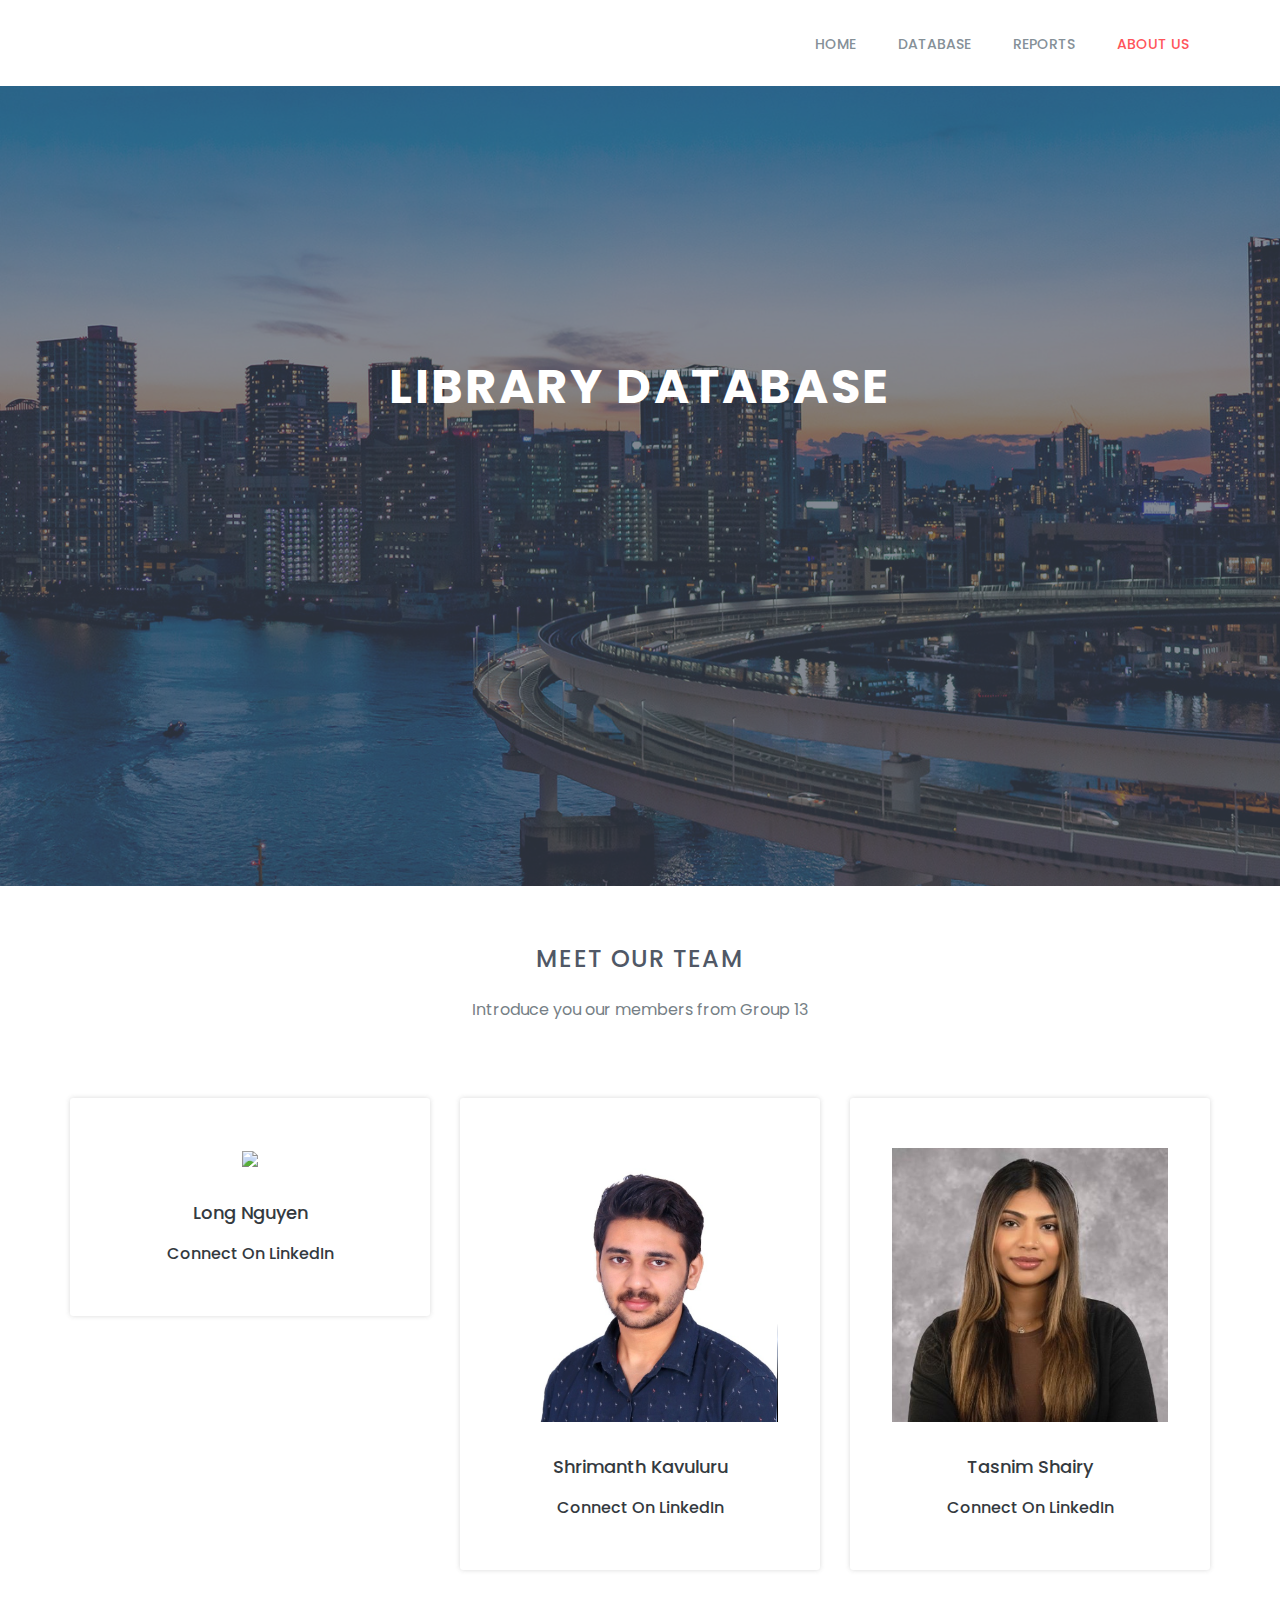
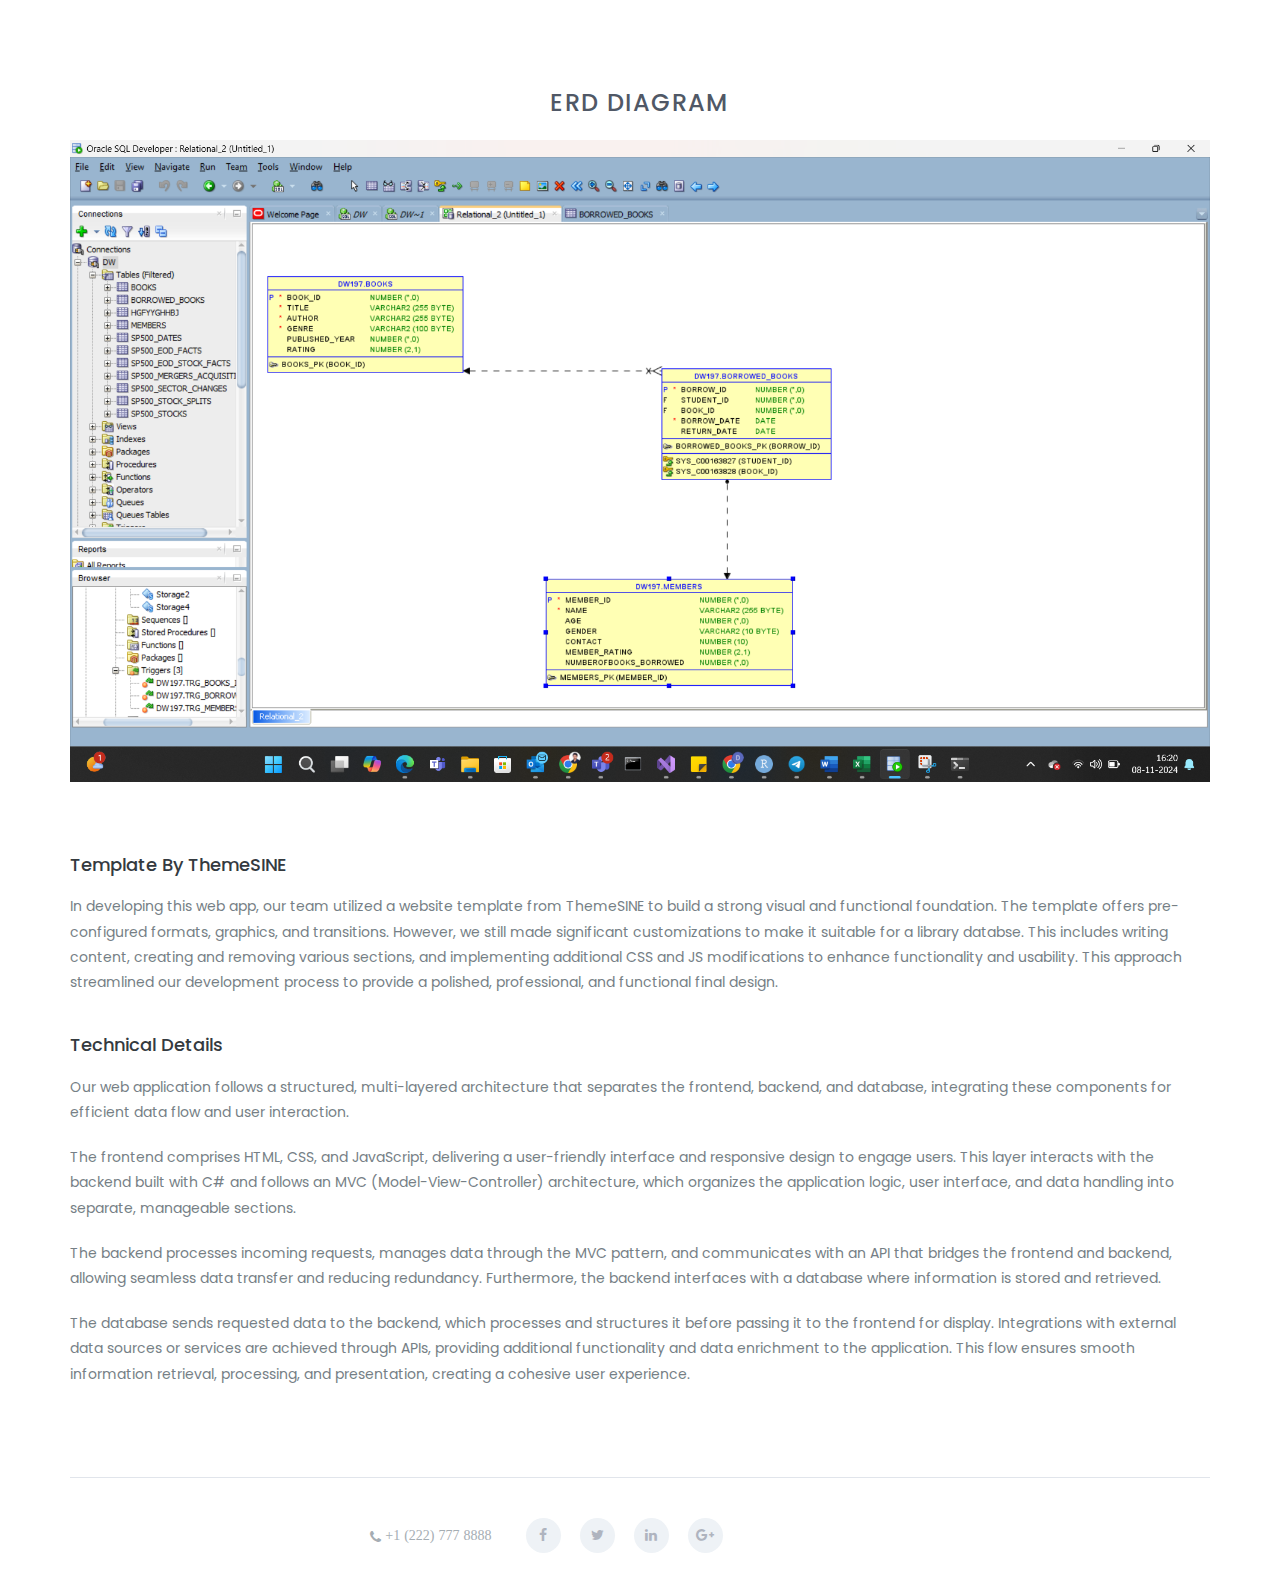
==== commit 1d2c7c77: "About Us final update" ====
--- a/LibraryWebApp/about.html
+++ b/LibraryWebApp/about.html
@@ -106,16 +106,16 @@
 						</div>
 						<div class="col-md-4 col-sm-6">
 							<div class="single-how-works">
-								<img src="assets/images/Long_Nguyen_headshot.jpg" />
+								<img src="assets/images/Shrimanth_Kavuluru_headshot.png" />
 								<h2><a>shrimanth kavuluru</a></h2>
-								<a href="https://www.linkedin.com/in/long-nguyen-4583791a2/">connect on linkedIn</a>
+								<a href="https://www.linkedin.com/in/shrimanthkavuluru/">connect on linkedIn</a>
 							</div>
 						</div>
 						<div class="col-md-4 col-sm-6">
 							<div class="single-how-works">
 								<img src="assets/images/Tasnim_Shai_headshot.jpg" />
 								<h2><a>tasnim shairy</a></h2>
-								<a href="https://www.linkedin.com/in/long-nguyen-4583791a2/">connect on linkedIn</a>
+								<a href="https://www.linkedin.com/in/tasnimshairy901/">connect on linkedIn</a>
 							</div>
 						</div>
 					</div>
@@ -129,6 +129,7 @@
 			<div class="container">
 				<div class="section-header">
 					<h2>erd diagram</h2>
+					<img src="assets/images/ERD.png" />
 				</div><!--/.section header-->
 				<div class="works-content">
 					<h2>template by themeSINE</h2>
